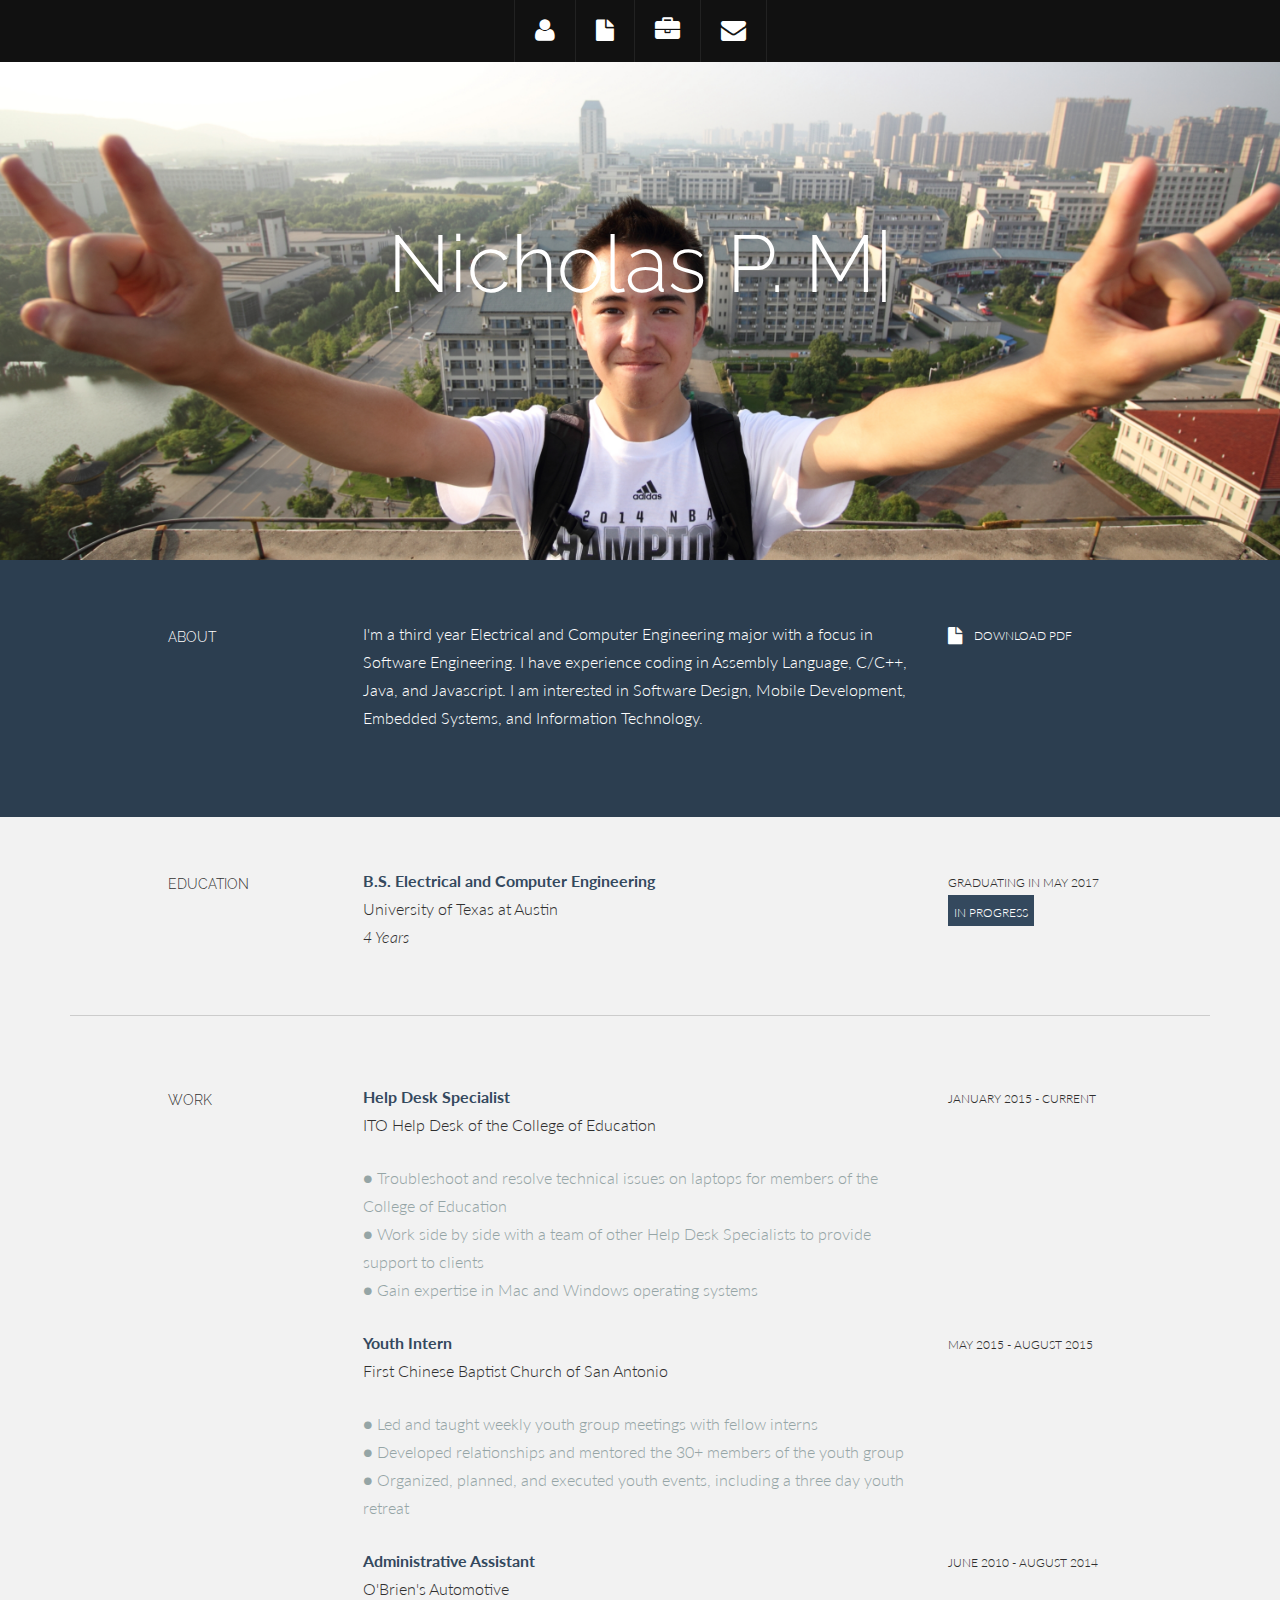
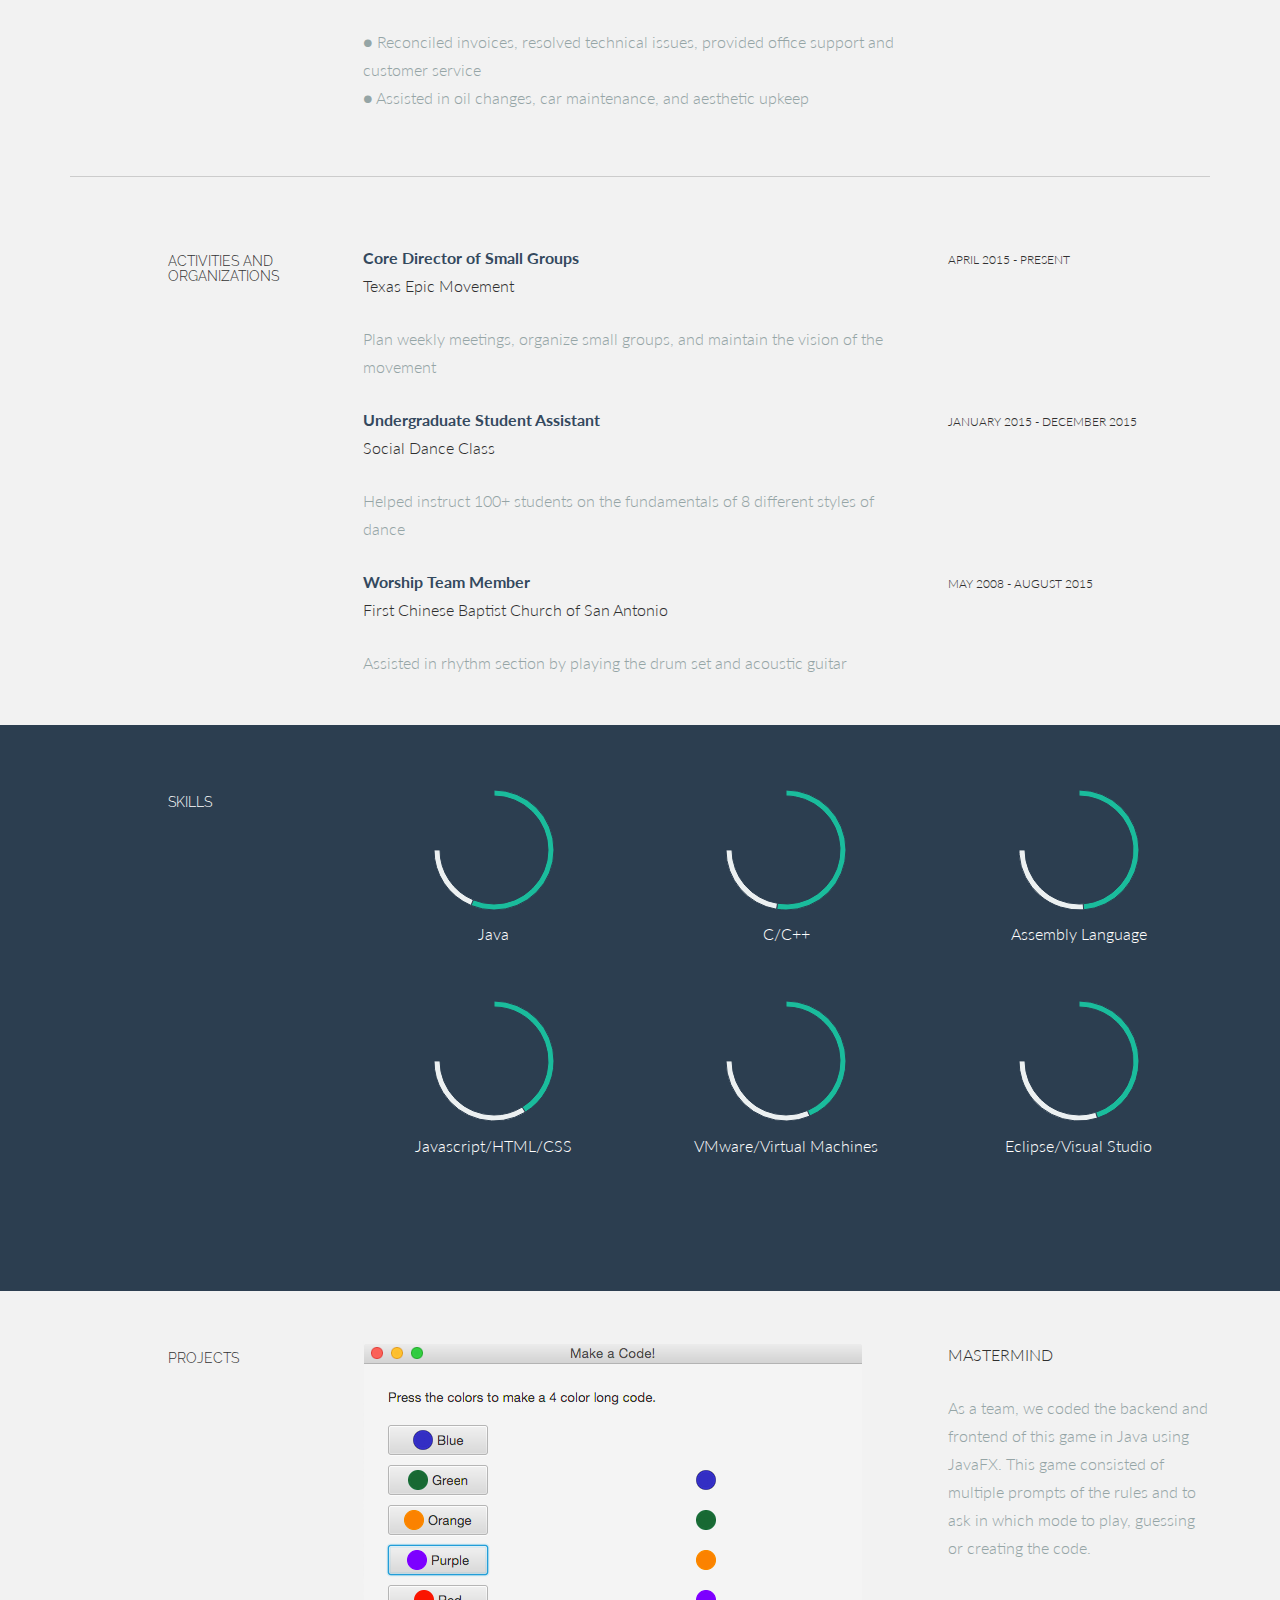
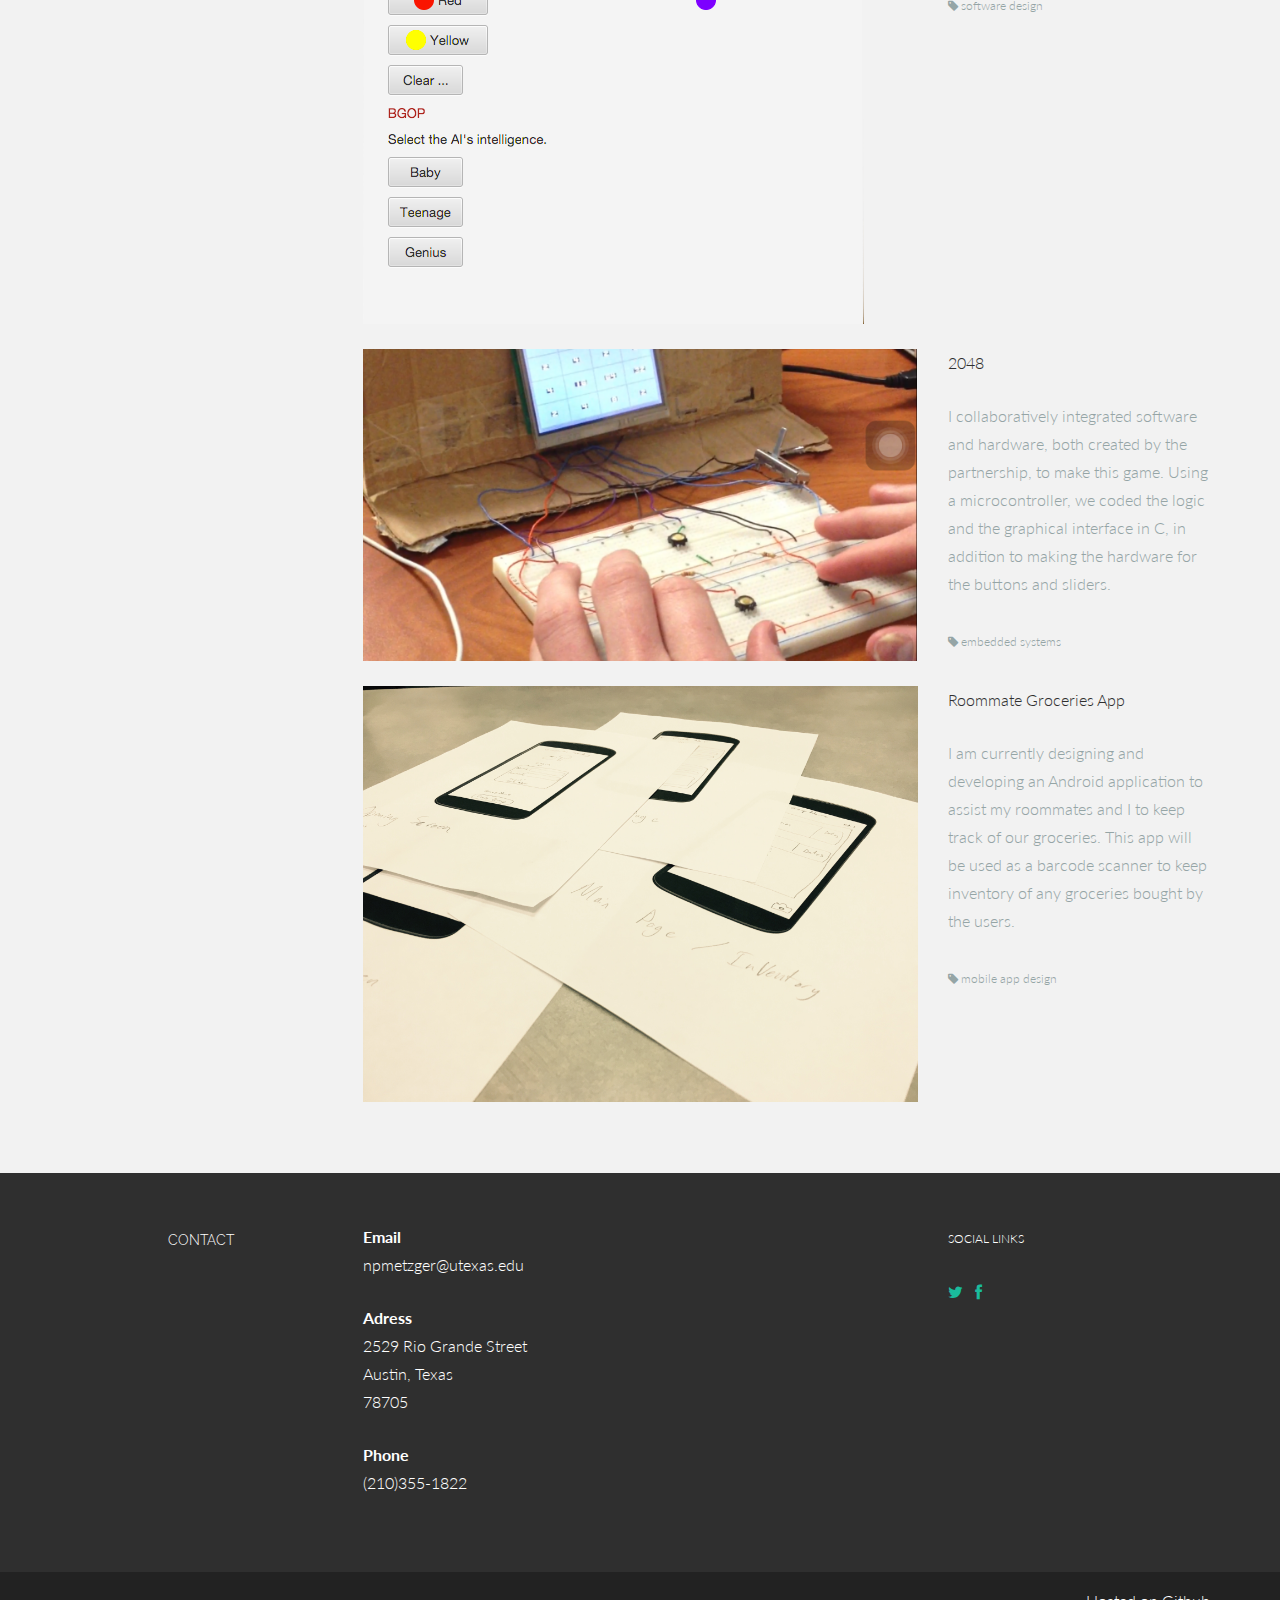
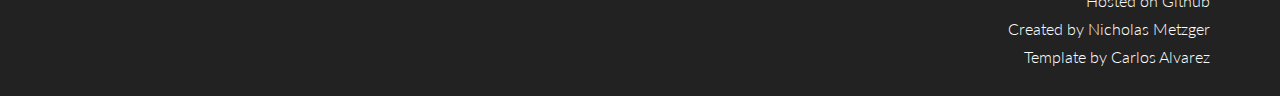
==== index.html @ e191853b "no cursor" ====
<!DOCTYPE html>
<html lang="en">
  <head>
    <meta charset="utf-8">
    <meta name="viewport" content="width=device-width, initial-scale=1.0">
    <meta name="description" content="">
    <meta name="author" content="">
    <link rel="shortcut icon" href="assets/ico/favicon.png">

    <title>Metzger Resume</title>

    <!-- Bootstrap core CSS -->
    <link href="assets/css/bootstrap.css" rel="stylesheet">

    <!-- Custom styles for this template -->
    <link href="assets/css/main.css" rel="stylesheet">
    
	<link rel="stylesheet" href="assets/css/font-awesome.min.css">
    
    <link href='http://fonts.googleapis.com/css?family=Lato:300,400,700,300italic,400italic' rel='stylesheet' type='text/css'>
    <link href='http://fonts.googleapis.com/css?family=Raleway:400,300,700' rel='stylesheet' type='text/css'>
    
    <script src="assets/js/jquery.min.js"></script>
    <script type="text/javascript" src="assets/js/smoothscroll.js"></script> 
    <script src="assets/js/Chart.js"></script>
    <script src="assets/js/typed.js"></script>
    <script>
		$(function(){
			$(".element").typed({
			strings: ["Nicholas P. Metzger"],
			typeSpeed: 30
			});
	 	});
	</script>
	<script>
		$(function(){
			$(".element1").typed({
			strings: ["Software Engineering | npmetzger@utexas.edu"],
			typeSpeed: 30
			showcursor: false
			});
	 	});
	</script>


    <!-- HTML5 shim and Respond.js IE8 support of HTML5 elements and media queries -->
    <!--[if lt IE 9]>
      <script src="assets/js/html5shiv.js"></script>
      <script src="assets/js/respond.min.js"></script>
    <![endif]-->
  </head>

  <body data-spy="scroll" data-offset="0" data-target="#nav">

	<div id="section-topbar">
		<div id="topbar-inner">
			<div class="container">
				<div class="row">
					<div class="dropdown">
						<ul id="nav" class="nav">
							<li class="menu-item"><a class="smoothScroll" href="#about" title="About"><i class="icon-user"></i></a></li>
							<li class="menu-item"><a class="smoothScroll" href="#resume" title="Resume"><i class="icon-file"></i></a></li>
							<li class="menu-item"><a class="smoothScroll" href="#work" title="Works"><i class="icon-briefcase"></i></a></li>
							<li class="menu-item"><a class="smoothScroll" href="#contact" title="Contact"><i class="icon-envelope"></i></a></li>
						</ul><!--/ uL#nav -->
					</div><!-- /.dropdown -->

					<div class="clear"></div>
				</div><!--/.row -->
			</div><!--/.container -->

			<div class="clear"></div>
		</div><!--/ #topbar-inner -->
	</div><!--/ #section-topbar -->
	
	<div id="headerwrap">
		<div class="container">
			<div class="row centered">
				<div class="col-lg-12">
					<h1><span class="element"></span></h1>
					
					<h3><span class="element1"></span></h3>
				</div><!--/.col-lg-12 -->
			</div><!--/.row -->
		</div><!--/.container -->
	</div><!--/.#headerwrap -->
	

	<section id="about" name="about"></section>
	<div id="intro">
		<div class="container">
			<div class="row">
				
				<div class="col-lg-2 col-lg-offset-1">
					<h5>ABOUT</h5>
				</div>
				<div class="col-lg-6">
					<p>I'm a third year Electrical and Computer Engineering major with a focus in Software Engineering. I have experience coding in 
					Assembly Language, C/C++, Java, and Javascript. I am interested in Software Design, Mobile Development, Embedded Systems, and 
					Information Technology.</p>
				</div>
				<div class="col-lg-3">
					<p><a href="assets/img/ResumeSpring2016.pdf"><i class="icon-file"></i></a> <sm>DOWNLOAD PDF</sm></p>
				</div>
				
			</div><!--/.row -->
		</div><!--/.container -->
	</div><!--/ #intro -->


	<section id="resume" name="resume"></section>
	<!--EDUCATION DESCRIPTION -->
	<div class="container desc">
		<div class="row">

				<div class="col-lg-2 col-lg-offset-1">
					<h5>EDUCATION</h5>
				</div>
				<div class="col-lg-6">
					<p><t>B.S. Electrical and Computer Engineering</t><br/>
						University of Texas at Austin<br/>
						<i>4 Years</i>
					</p>
				</div>
				<div class="col-lg-3">
					<p><sm>GRADUATING IN MAY 2017</sm><br/>
					<imp><sm>IN PROGRESS</sm></imp>
					</p>
				</div>
	
		</div><!--/.row -->
		<br>
		<hr>
	</div><!--/.container -->
	
	
	<!--WORK DESCRIPTION -->
	<div class="container desc">
		<div class="row">

				<div class="col-lg-2 col-lg-offset-1">
					<h5>WORK</h5>
				</div>
				<div class="col-lg-6">
					<p><t>Help Desk Specialist</t><br/>
						ITO Help Desk of the College of Education <br/>
					</p>
					<p><more>● Troubleshoot and resolve technical issues on laptops for members of the College of Education<br>
					● Work side by side with a team of other Help Desk Specialists to provide support to clients<br>
					● Gain expertise in Mac and Windows operating systems</more></p>
				</div>
				<div class="col-lg-3">
					<p><sm>JANUARY 2015 - CURRENT</sm></p>
				</div>
	
				<div class="col-lg-6 col-lg-offset-3">
					<p><t>Youth Intern</t><br/>
						First Chinese Baptist Church of San Antonio <br/>
					</p>
					<p><more>● Led and taught weekly youth group meetings with fellow interns<br>
					● Developed relationships and mentored the 30+ members of the youth group<br>
					● Organized, planned, and executed youth events, including a three­ day youth retreat</more></p>
				</div>
				<div class="col-lg-3">
					<p><sm>MAY 2015 - AUGUST 2015</sm></p>
				</div>
				<div class="col-lg-6 col-lg-offset-3">
					<p><t>Administrative Assistant</t><br/>
						O'Brien's Automotive <br/>
					</p>
					<p><more>● Reconciled invoices, resolved technical issues, provided office support and customer service<br>
					● Assisted in oil changes, car maintenance, and aesthetic upkeep</more></p>
				</div>
				<div class="col-lg-3">
					<p><sm>JUNE 2010 - AUGUST 2014</sm></p>
				</div>
		</div><!--/.row -->
		<br>
		<hr>
	</div><!--/.container -->


	<!--AWARDS DESCRIPTION -->
	<div class="container desc">
		<div class="row">
				<div class="col-lg-2 col-lg-offset-1">
					<h5>ACTIVITIES AND ORGANIZATIONS</h5>
				</div>
				<div class="col-lg-6">
					<p><t>Core Director of Small Groups</t><br/>
						Texas Epic Movement <br/>
					</p>
					<p><more>Plan weekly meetings, organize small groups, and maintain the vision of the movement</more></p>
				</div>
				<div class="col-lg-3">
					<p><sm>APRIL 2015 - PRESENT</sm></p>
				</div>
	
				<div class="col-lg-6 col-lg-offset-3">
					<p><t>Undergraduate Student Assistant</t><br/>
						Social Dance Class
					</p>
					<p><more>Helped instruct 100+ students on the fundamentals of 8 different styles of dance</more></p>
				</div>
				<div class="col-lg-3">
					<p><sm>JANUARY 2015 - DECEMBER 2015</sm></p>
				</div>
				<div class="col-lg-6 col-lg-offset-3">
					<p><t>Worship Team Member</t><br/>
						First Chinese Baptist Church of San Antonio
					</p>
					<p><more>​Assisted in rhythm section by playing the drum set and acoustic guitar</more></p>
				</div>
				<div class="col-lg-3">
					<p><sm>MAY 2008 - AUGUST 2015</sm></p>
				</div>
		
		</div><!--/.row -->
		<br>
	</div><!--/.container -->
	
	
	<!--SKILLS DESCRIPTION -->
	<div id="skillswrap">
		<div class="container">
			<div class="row">
					<div class="col-lg-2 col-lg-offset-1">
						<h5>SKILLS</h5>
					</div>
					<!--<div class="col-lg-3 centered">
					<script>
					var data = {
    					labels: ["Eating", "Drinking", "Sleeping", "Designing", "Coding", "Cycling", "Running"],
    						datasets: [
        						{
						            label: "My First dataset",
						            fillColor: "rgba(220,220,220,0.2)",
						            strokeColor: "rgba(220,220,220,1)",
						            pointColor: "rgba(220,220,220,1)",
						            pointStrokeColor: "#fff",
						            pointHighlightFill: "#fff",
						            pointHighlightStroke: "rgba(220,220,220,1)",
						            data: [65, 59, 90, 81, 56, 55, 40]
						        }
        
  							];
  							var myRadarChart = new Chart(ctx).Radar(data, options);
					}
					</script>-->
					
					<div class="col-lg-3 centered">
						<canvas id="javascript" height="130" width="130"></canvas>
						<p>Java</p>
						<br>
						<script>
							var doughnutData = [
									{
										value: 75,
										color:"#1abc9c"
									},
									{
										value : 25,
										color : "#ecf0f1"
									}
								];
								var myDoughnut = new Chart(document.getElementById("javascript").getContext("2d")).Doughnut(doughnutData);
						</script>
					</div>
					<div class="col-lg-3 centered">
						<canvas id="bootstrap" height="130" width="130"></canvas>
						<p>C/C++</p>
						<br>
						<script>
							var doughnutData = [
									{
										value: 70,
										color:"#1abc9c"
									},
									{
										value : 30,
										color : "#ecf0f1"
									}
								];
								var myDoughnut = new Chart(document.getElementById("bootstrap").getContext("2d")).Doughnut(doughnutData);
						</script>
					</div>
					<div class="col-lg-3 centered">
						<canvas id="wordpress" height="130" width="130"></canvas>
						<p>Assembly Language</p>
						<br>
						<script>
							var doughnutData = [
									{
										value: 65,
										color:"#1abc9c"
									},
									{
										value : 35,
										color : "#ecf0f1"
									}
								];
								var myDoughnut = new Chart(document.getElementById("wordpress").getContext("2d")).Doughnut(doughnutData);
						</script>
					</div>
					
					<div class="col-lg-3 col-lg-offset-3 centered">
						<canvas id="html" height="130" width="130"></canvas>
						<p>Javascript/HTML/CSS</p>
						<br>
						<script>
							var doughnutData = [
									{
										value: 55,
										color:"#1abc9c"
									},
									{
										value : 45,
										color : "#ecf0f1"
									}
								];
								var myDoughnut = new Chart(document.getElementById("html").getContext("2d")).Doughnut(doughnutData);
						</script>
					</div>
					<div class="col-lg-3 centered">
						<canvas id="photoshop" height="130" width="130"></canvas>
						<p>VMware/Virtual Machines</p>
						<br>
						<script>
							var doughnutData = [
									{
										value: 58,
										color:"#1abc9c"
									},
									{
										value : 42,
										color : "#ecf0f1"
									}
								];
								var myDoughnut = new Chart(document.getElementById("photoshop").getContext("2d")).Doughnut(doughnutData);
						</script>
					</div>
					<div class="col-lg-3 centered">
						<canvas id="illustrator" height="130" width="130"></canvas>
						<p>Eclipse/Visual Studio</p>
						<br>
						<script>
							var doughnutData = [
									{
										value: 60,
										color:"#1abc9c"
									},
									{
										value : 40,
										color : "#ecf0f1"
									}
								];
								var myDoughnut = new Chart(document.getElementById("illustrator").getContext("2d")).Doughnut(doughnutData);
						</script>
					</div>
					

			</div><!--/.row -->
			<br>
		</div><!--/.container -->
	</div><!--/ #skillswrap -->



	<section id="work" name="work"></section>
	<!--PORTFOLIO DESCRIPTION -->
	<div class="container desc">
		<div class="row">
				<div class="col-lg-2 col-lg-offset-1">
					<h5>PROJECTS</h5>
				</div>
				<div class="col-lg-6">
					<p><img class="img-responsive" src="assets/img/Mastermind.png" alt=""></p>
				</div>
				<div class="col-lg-3">
					<p>MASTERMIND</p>
				<p><more>As a team, we coded the backend and frontend of this game in Java using JavaFX. This game consisted of multiple prompts of the rules and to ask in which mode to play, guessing or creating the code.<br/><br/>
					<sm><i class="icon-tag"></i> software design</sm></more> 
				</p>
				</div>
	
				<div class="col-lg-6 col-lg-offset-3">
					<p><img class="img-responsive" src="assets/img/2048.PNG" alt=""></p>
				</div>
				<div class="col-lg-3">
						<p>2048</p>
					<p><more>I collaboratively integrated software and hardware, both created by the partnership, to make this game. Using a microcontroller, we coded the logic and the graphical interface in C, in addition to making the hardware for the buttons and sliders.<br/><br/>
						<sm><i class="icon-tag"></i> embedded systems</sm></more> 
					</p>
				</div>
				
				<div class="col-lg-6 col-lg-offset-3">
					<p><img class="img-responsive" src="assets/img/design.JPG" alt=""></p>
				</div>
				<div class="col-lg-3">
						<p>Roommate Groceries App</p>
					<p><more>I am currently designing and developing an Android application to assist my roommates and I to keep track of our groceries. This app will be used as a barcode scanner to keep inventory of any groceries bought by the users.<br/><br/>
						<sm><i class="icon-tag"></i> mobile app design</sm></more> 
					</p>
				</div>
		
		</div><!--/.row -->
		<br>
		<br>
	</div><!--/.container -->
	


	<section id="contact" name="contact"></section>
	<!--FOOTER DESCRIPTION -->
	<div id="footwrap">
		<div class="container">
			<div class="row">
			
				<div class="col-lg-2 col-lg-offset-1">
					<h5>CONTACT</h5>
				</div>
				<div class="col-lg-6">
					<p><t>Email</t><br/>
						npmetzger@utexas.edu <br/>
					</p>
					<p><t>Adress</t><br/>
						2529 Rio Grande Street <br/>
						Austin, Texas <br/>
						78705 <br/>
					</p>
					<p><t>Phone</t><br/>
						(210)355-1822 <br/>
					</p>
				</div>
				<div class="col-lg-3">
					<p><sm>SOCIAL LINKS</sm></p>
					<p>
						<a href="https://twitter.com/npmetzger"><i class="icon-twitter"></i></a>
						<a href="https://www.facebook.com/npmetzger"><i class="icon-facebook"></i></a>
						<!--<a href="#"><i class="icon-linkedin"></i></a>
						<a href="#"><i class="icon-apple"></i></a>-->

					</p>
				</div>
			</div><!--/.row -->
		</div><!--/.container -->
	</div><!--/ #footer -->
	
	<div id="c">
		<div class="container">
			<p>Hosted on Github<br>Created by Nicholas Metzger<br>Template by Carlos Alvarez</p>
		
		</div>
	</div>
	

    <!-- Bootstrap core JavaScript
    ================================================== -->
    <!-- Placed at the end of the document so the pages load faster -->
    <script src="assets/js/bootstrap.js"></script>
  </body>
</html>
---- assets/css/main.css ----
/* Author: Carlos Alvarez
 * URL: http://alvarez.is
 *
 * Project Name: Kelvin - Free Bootstrap 3 Resume Theme
 * Version: 1.0
 * URL: http://blacktie.co
 */

body {
  background-color: #f2f2f2;
    font-family: "Lato";
    font-weight: 300;
    font-size: 16px;
    color: #555;

    -webkit-font-smoothing: antialiased;
    -webkit-overflow-scrolling: touch;
}

/* Titles */
h1, h2, h3, h4, h5, h6 {
    font-family: "Raleway";
    font-weight: 300;
    color: #333;
}


/* Paragraph & Typographic */
p {
    line-height: 28px;
    margin-bottom: 25px;
}

.centered {
    text-align: center;
}

/* Links */
a {
    color: #f85c37;
    word-wrap: break-word;

    -webkit-transition: color 0.1s ease-in, background 0.1s ease-in;
    -moz-transition: color 0.1s ease-in, background 0.1s ease-in;
    -ms-transition: color 0.1s ease-in, background 0.1s ease-in;
    -o-transition: color 0.1s ease-in, background 0.1s ease-in;
    transition: color 0.1s ease-in, background 0.1s ease-in;
}

a:hover,
a:focus {
    color: #7b7b7b;
    text-decoration: none;
    outline: 0;
}

a:before,
a:after {
    -webkit-transition: color 0.1s ease-in, background 0.1s ease-in;
    -moz-transition: color 0.1s ease-in, background 0.1s ease-in;
    -ms-transition: color 0.1s ease-in, background 0.1s ease-in;
    -o-transition: color 0.1s ease-in, background 0.1s ease-in;
    transition: color 0.1s ease-in, background 0.1s ease-in;
}

 hr {
    display: block;
    height: 1px;
    border: 0;
    border-top: 1px solid #ccc;
    margin: 1em 0;
    padding: 0;
}


/*---------------------------------------------------
	3.1 Topbar
---------------------------------------------------*/

#section-topbar {
	position: fixed;
	top: 0;
	left: 0;
	right: 0;
	z-index: 10000;
	overflow: visible;
	font: normal 16px/24px  'Open Sans', "Helvetica Neue", Helvetica, Arial, sans-serif;
}

#section-topbar a {
  color: #fff;
}

#topbar-inner {
	background: #111;
	line-height: 0;
	text-align: center;
}

/*
	Top Bar

	By default, top navigation bar uses "fixed" position
*/
#section-topbar ul#nav {
	display: inline-block;
	position: relative;
	margin: 0;
	padding: 0;

	border-right: 1px solid #222;

	/* For IE, the outcast */
	zoom:1;
	*display: inline;
}

#section-topbar ul#nav > li {
	display: block;
    float: left;
    padding: 0;
}


#section-topbar ul#nav a {
  display: block;
  font: normal 11px/18px "Helvetica Neue", Helvetica, Arial, sans-serif;
  text-decoration: none;
  padding: 18px 20px 18px 20px;
  border-left: 1px solid #222;
}

	#section-topbar ul#nav a:hover {
	  background: #222;
	  text-decoration: none;
	  border-left: 1px solid #111;
	}

	#section-topbar ul#nav .active a {
		background: #44bbaa;
		border-left: 1px solid #111;
	}

		#section-topbar ul#nav .active a:hover {
			background: #44bbaa;
		}
#section-topbar i {
	font-size: 25px;
}
/*---------------------------------------------------
	SECTION WRAPS
---------------------------------------------------*/

/* Header Wrap */
#headerwrap {
	background: url(../img/nick.JPG) no-repeat center top;
	margin-top: 60px;
	padding-top:140px;
	text-align:center;
	background-attachment: relative;
	background-position: center center;
	min-height: 500px;
	width: 100%;
	
    -webkit-background-size: 100%;
    -moz-background-size: 100%;
    -o-background-size: 100%;
    background-size: 100%;

    -webkit-background-size: cover;
    -moz-background-size: cover;
    -o-background-size: cover;
    background-size: cover;
}

#headerwrap h1 {
	font-size: 80px;
	color: white;
}

#headerwrap h3 {
	font-size: 20px;
	color: white;
}

/* Intnro Wrap */

#intro {
	background: #2c3e50;
	padding-top: 60px;
	padding-bottom: 60px;
	color: white;
} 

#intro h5, p {
	color: white;
}

#intro i {
	color: white;
	font-size: 20px;
	padding-right: 8px;
	vertical-align: middle;
}


#skillswrap {
	background: #2c3e50;
	padding-top: 60px;
	padding-bottom: 60px;
	color: white;
}

#skillswrap h5, p {
	color: white;
}

#footwrap {
	background: #2f2f2f;
	padding-top: 50px;
	padding-bottom: 50px;
}

#footwrap p {
	color: white;
}

#footwrap h5 {
	color: white;
}


#footwrap t {
	font-weight: 700;
}

#footwrap i {
	padding-right: 8px;
	color: #1abc9c;
}

/* Copyright Wrap */

#c {
	background: #222222;
	padding-top: 15px;
	text-align: right;
}

#c p {
	color: white
}



/* Global Values */

.desc {
	padding-top: 50px;
}

.desc p {
	color: #2f2f2f;
}

.desc t {
	color: #34495e;
	font-weight: 700;
}

.desc imp {
	padding: 6px;
	color: white;
	background: #34495e;
}

.desc more {
	color: #95a5a6;
}


sm {
	font-size: 12px;
}
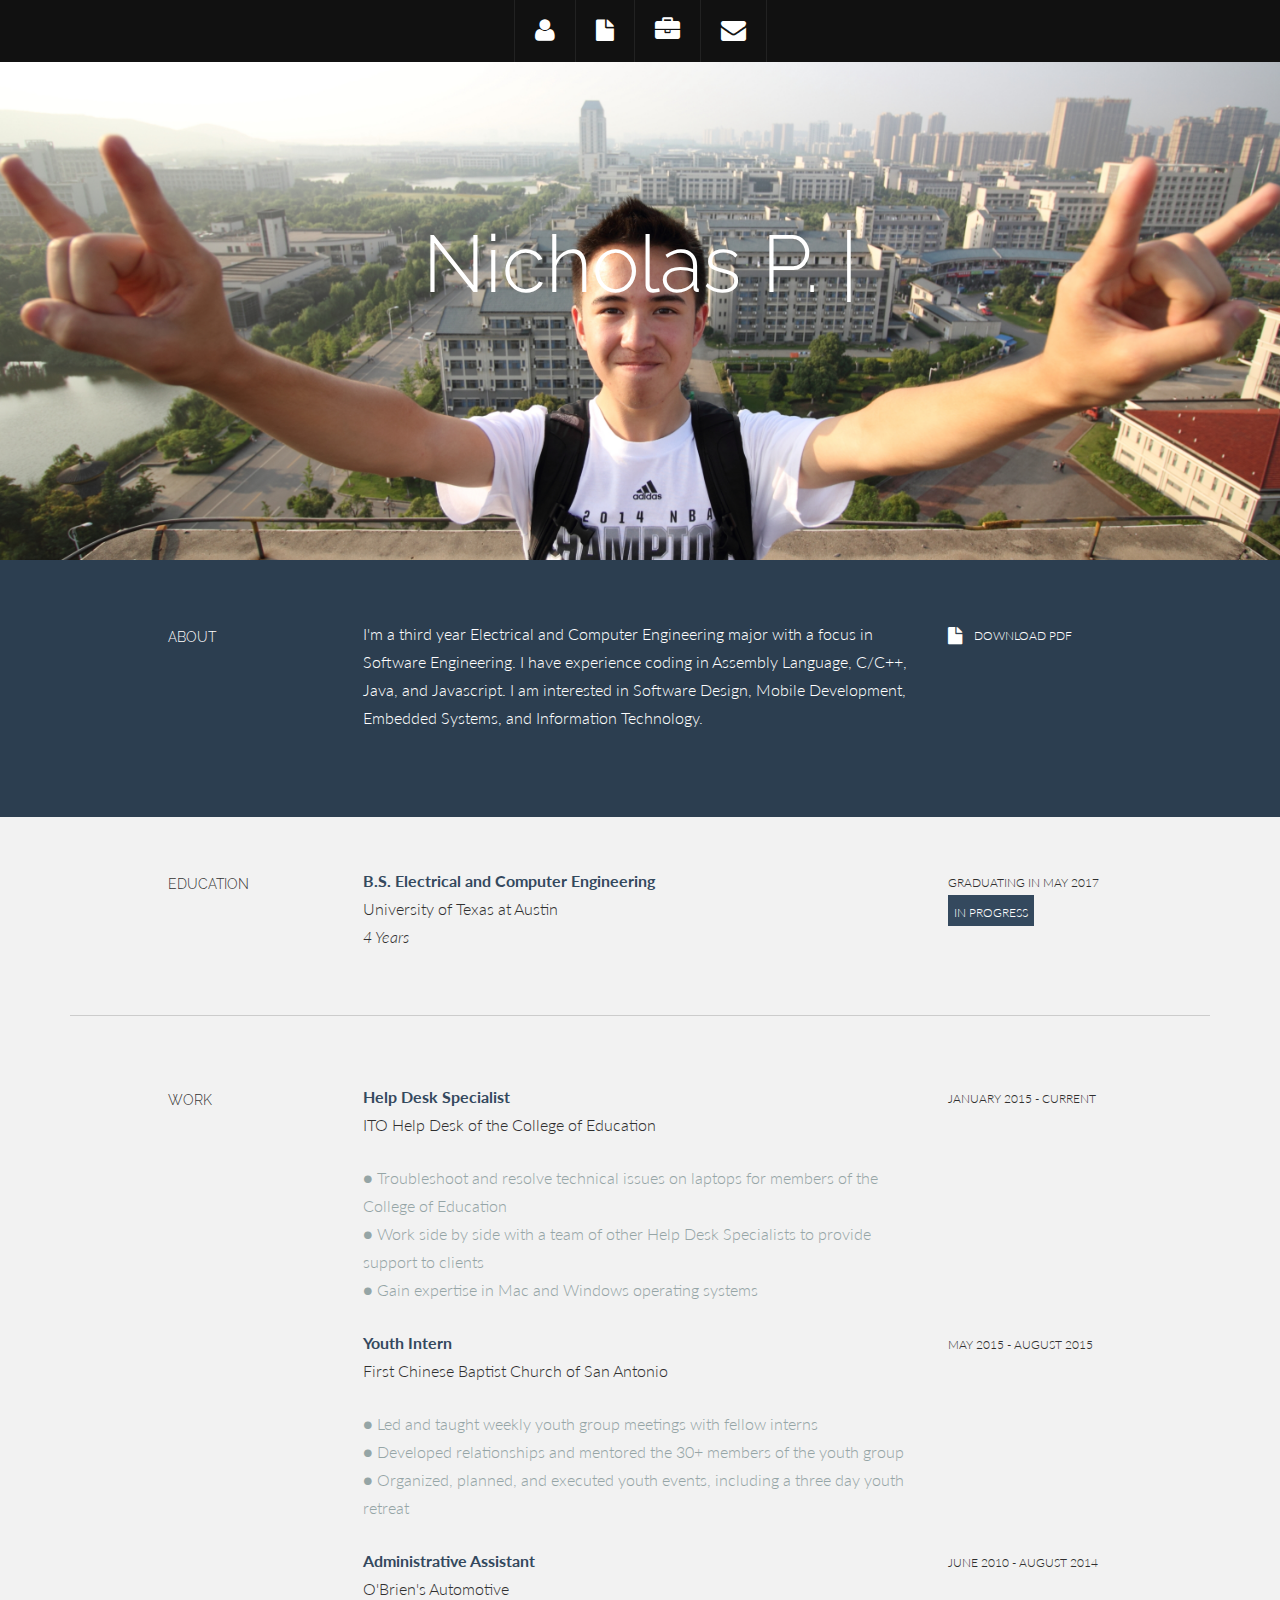
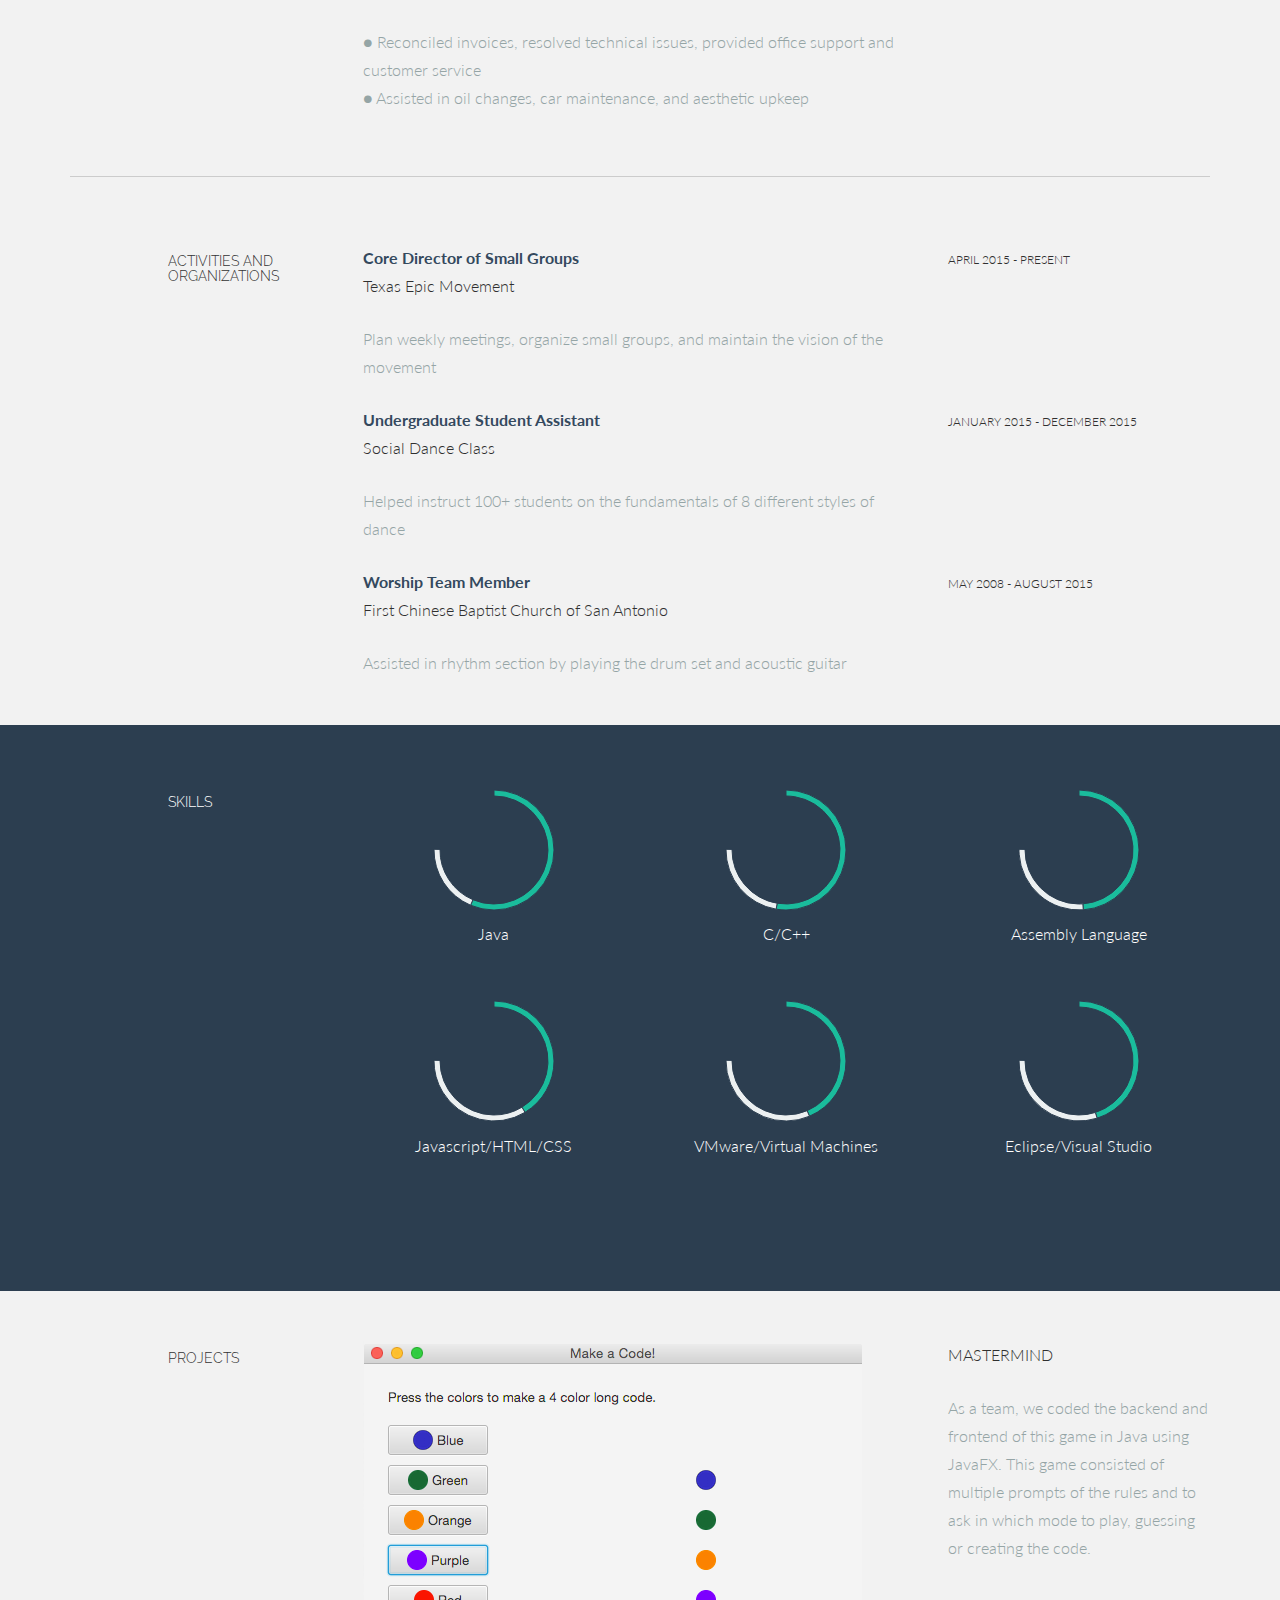
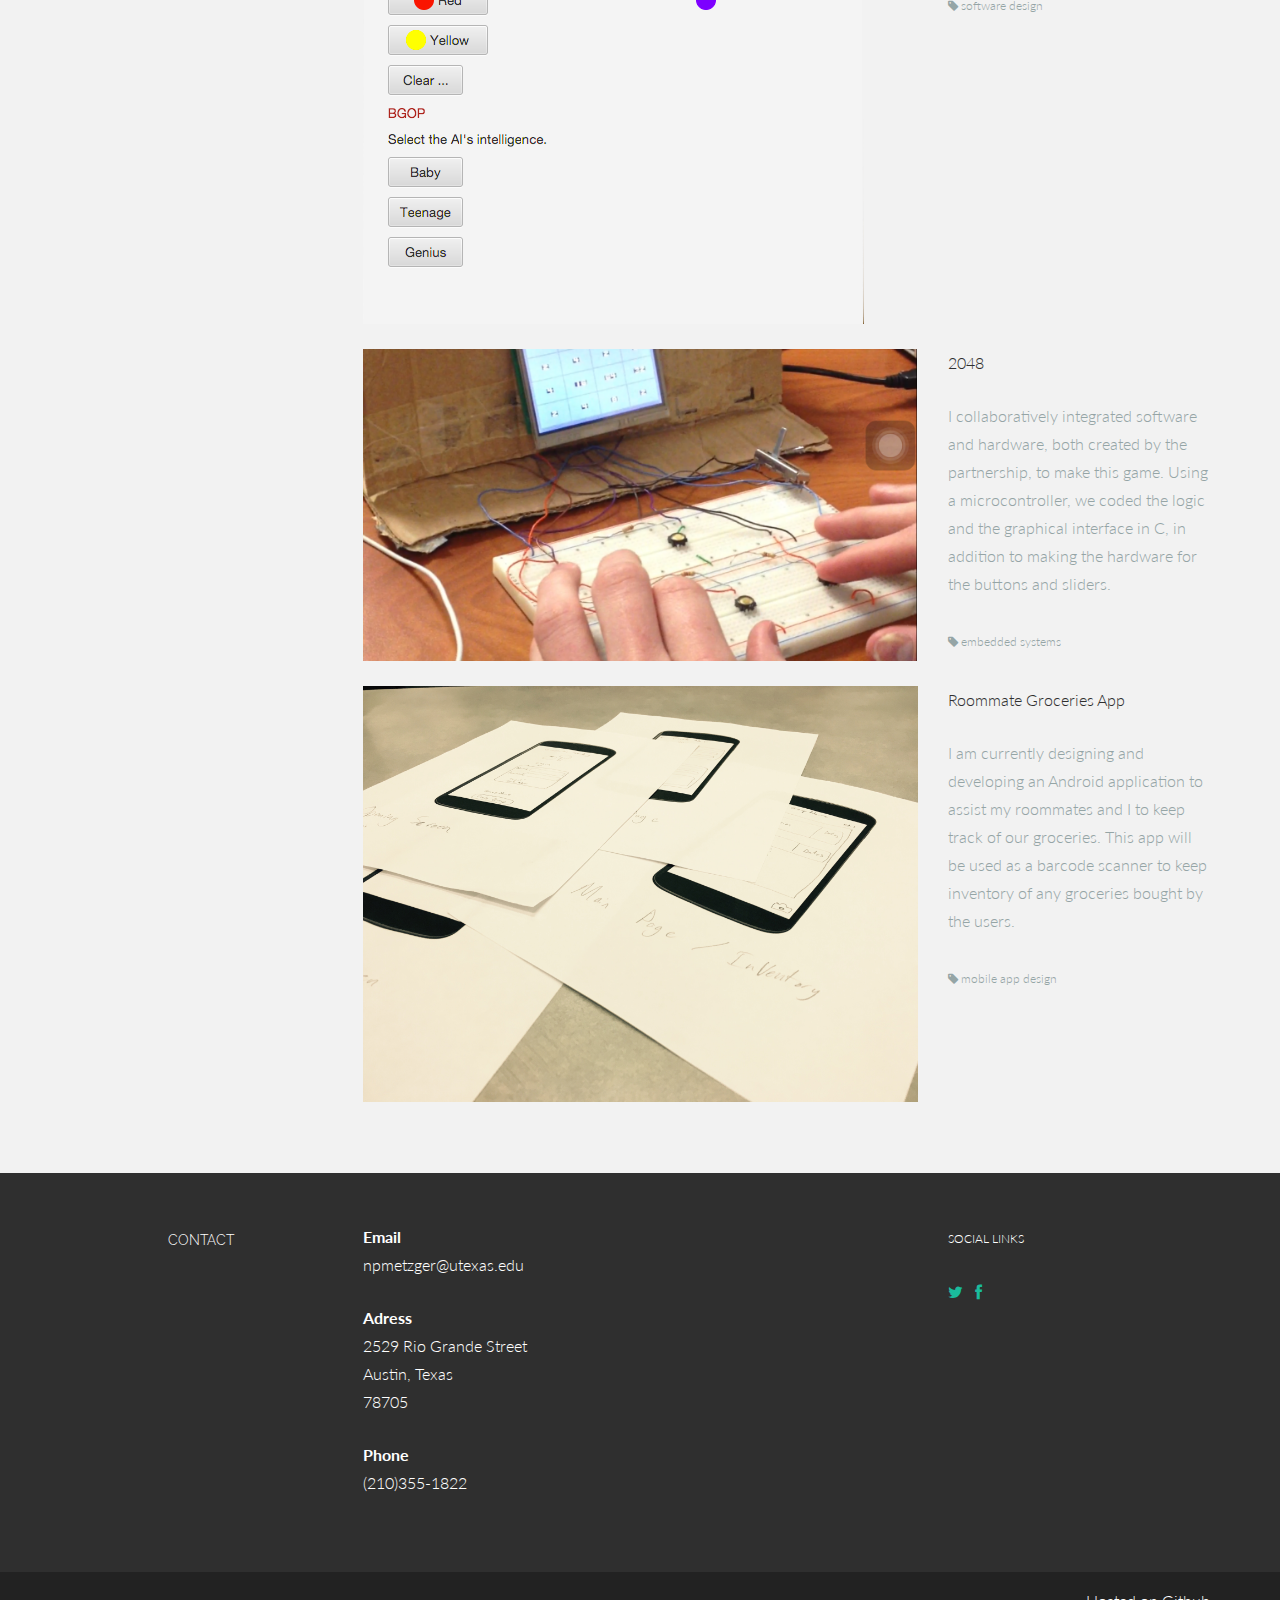
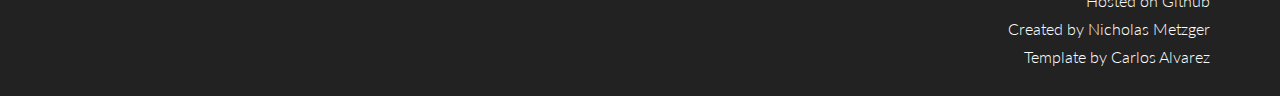
==== commit 1f375db4: "fix" ====
--- a/index.html
+++ b/index.html
@@ -37,7 +37,7 @@
 			$(".element1").typed({
 			strings: ["Software Engineering | npmetzger@utexas.edu"],
 			typeSpeed: 30
-			showcursor: false
+			showCursor: false
 			});
 	 	});
 	</script>
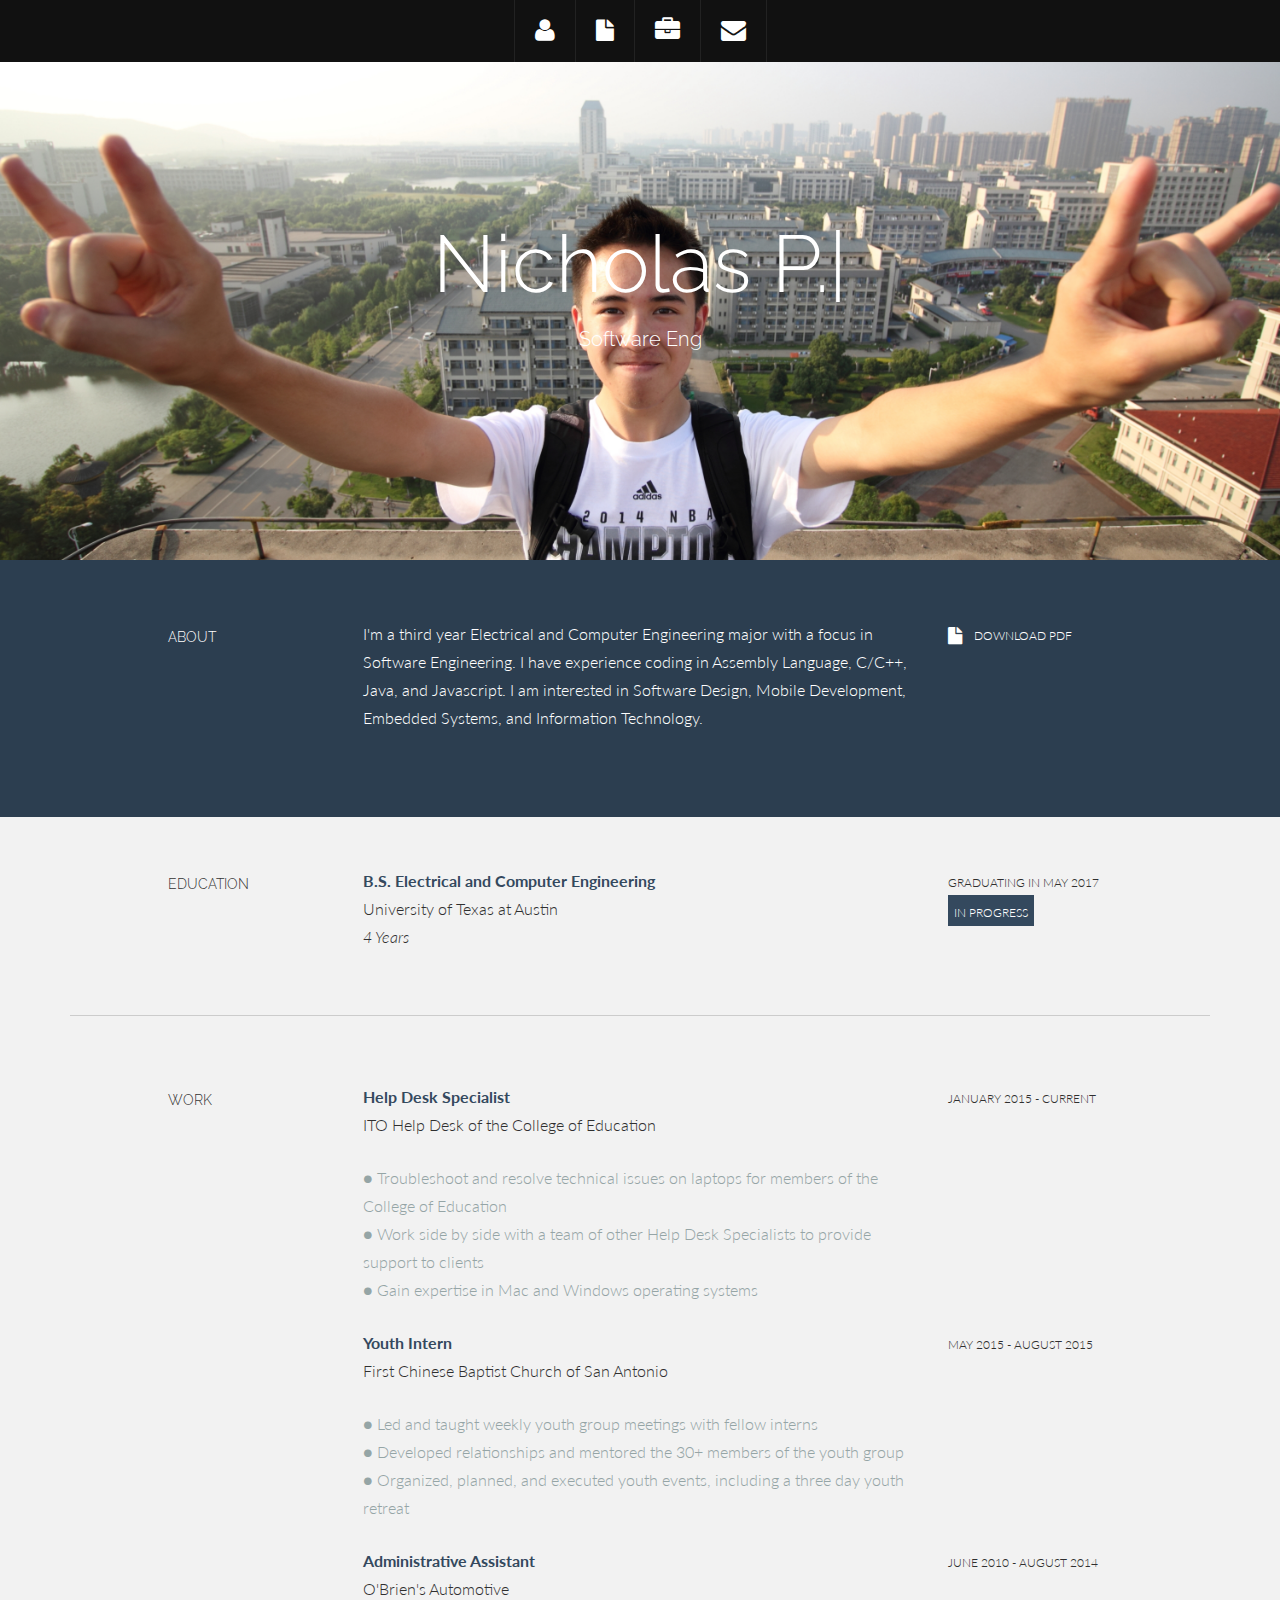
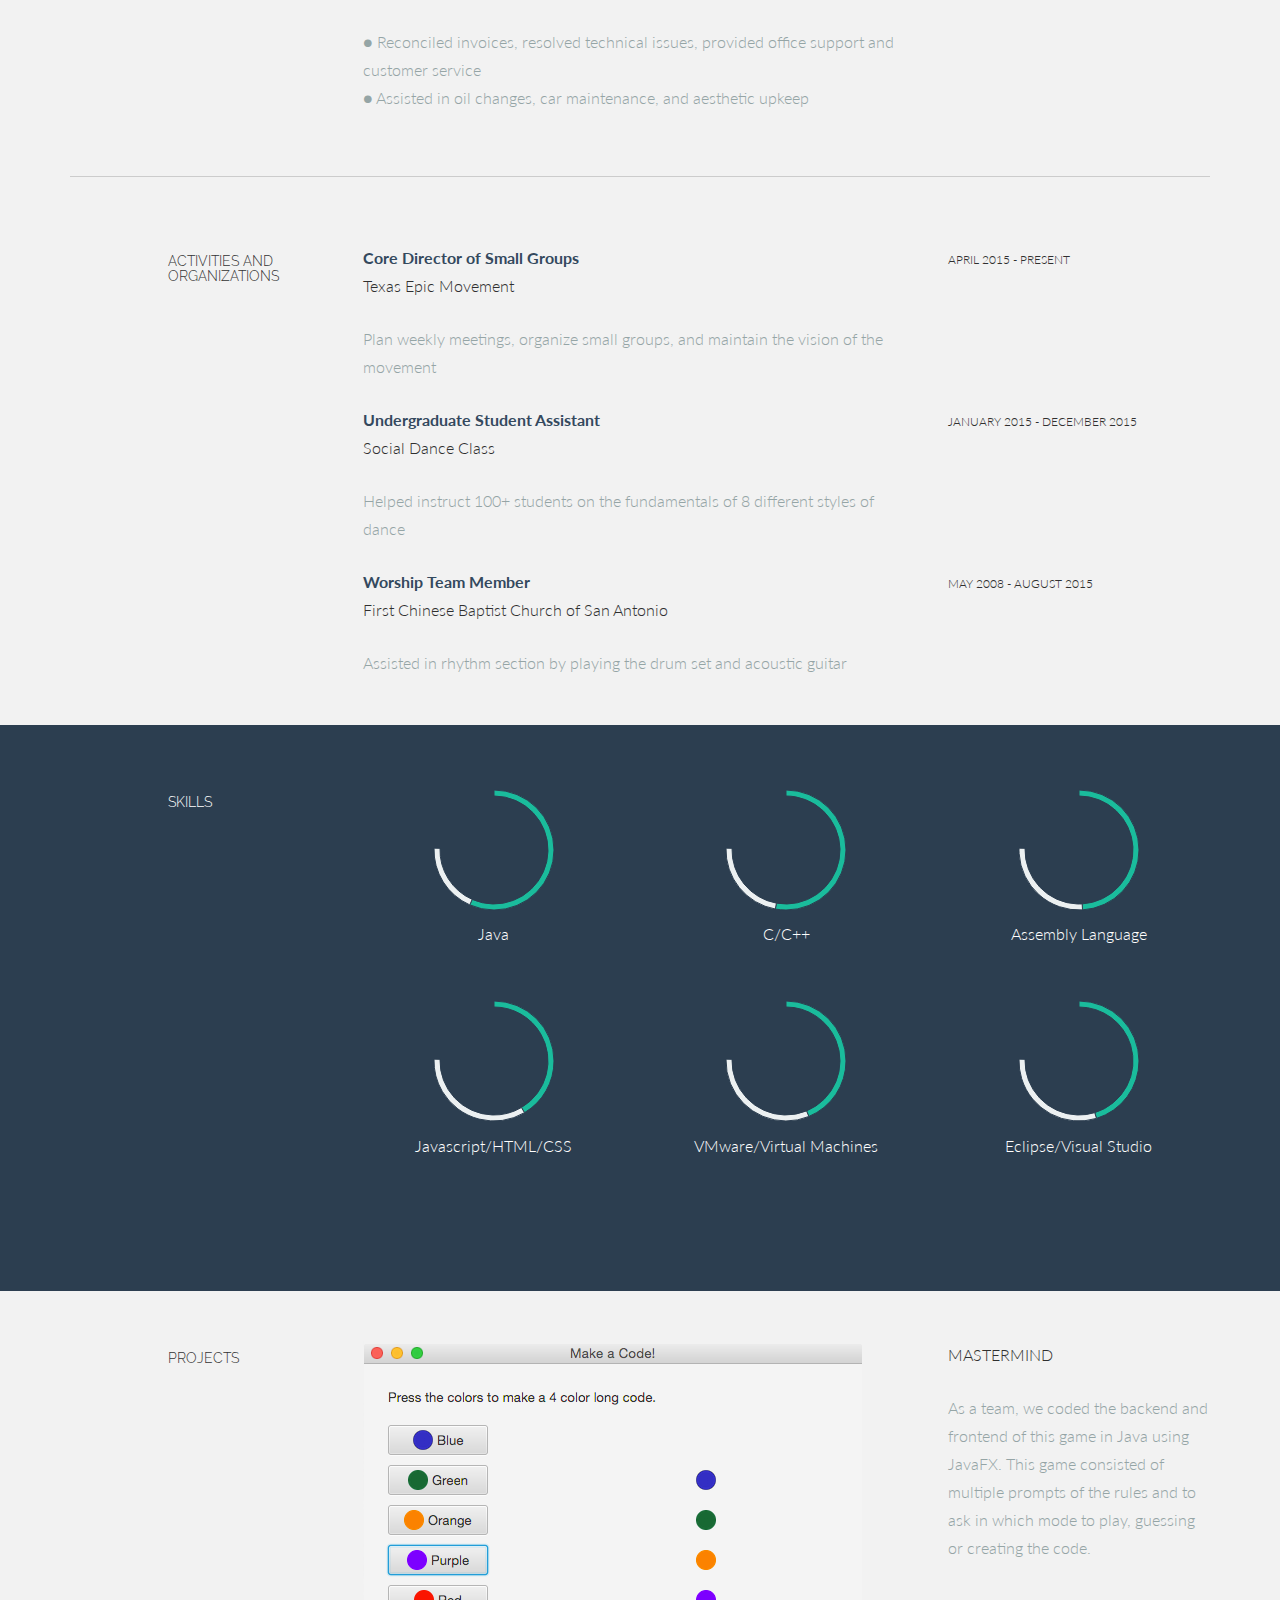
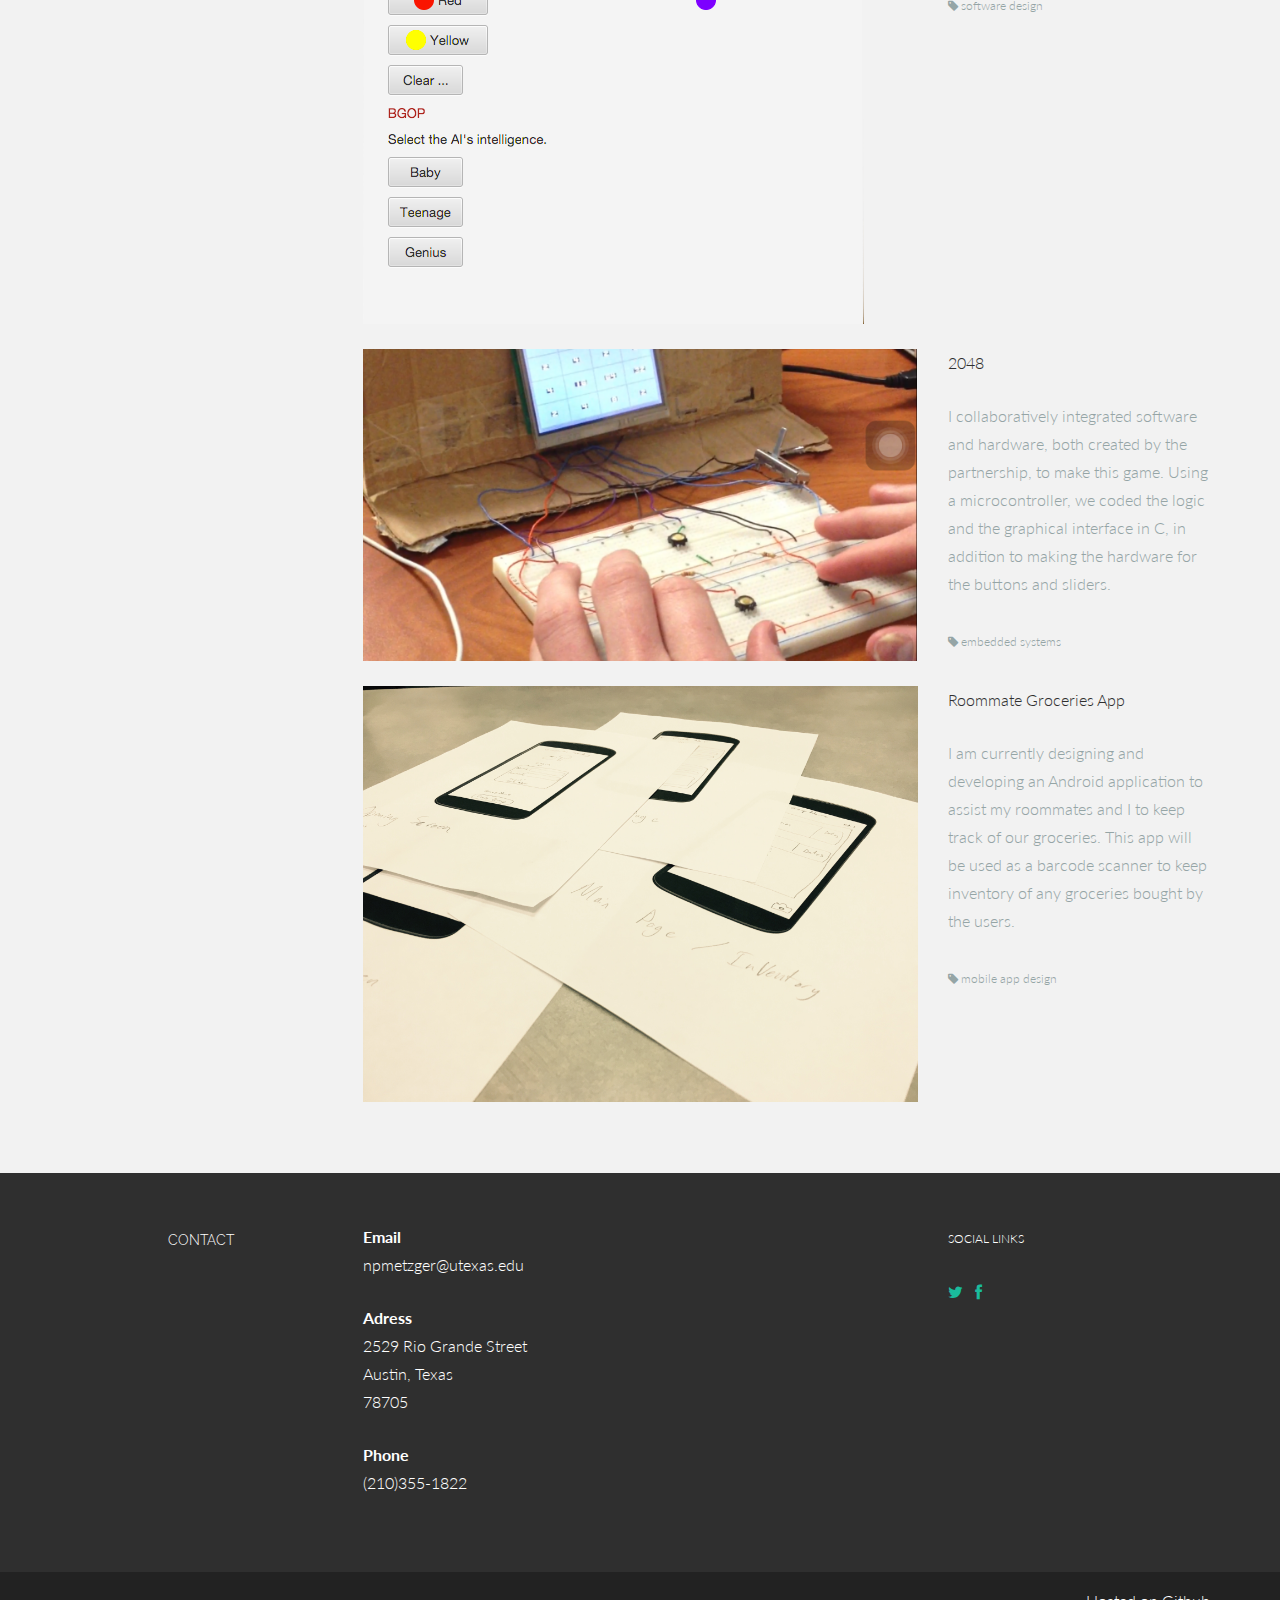
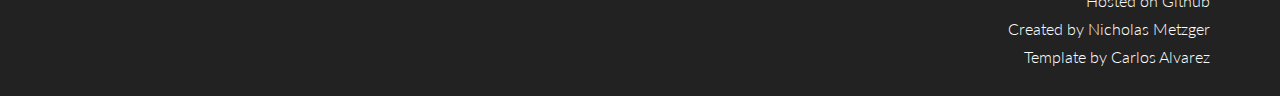
==== commit dedb9d2e: "more" ====
--- a/index.html
+++ b/index.html
@@ -36,7 +36,8 @@
 		$(function(){
 			$(".element1").typed({
 			strings: ["Software Engineering | npmetzger@utexas.edu"],
-			typeSpeed: 30
+			typeSpeed: 30,
+			startDelay: 50,
 			showCursor: false
 			});
 	 	});
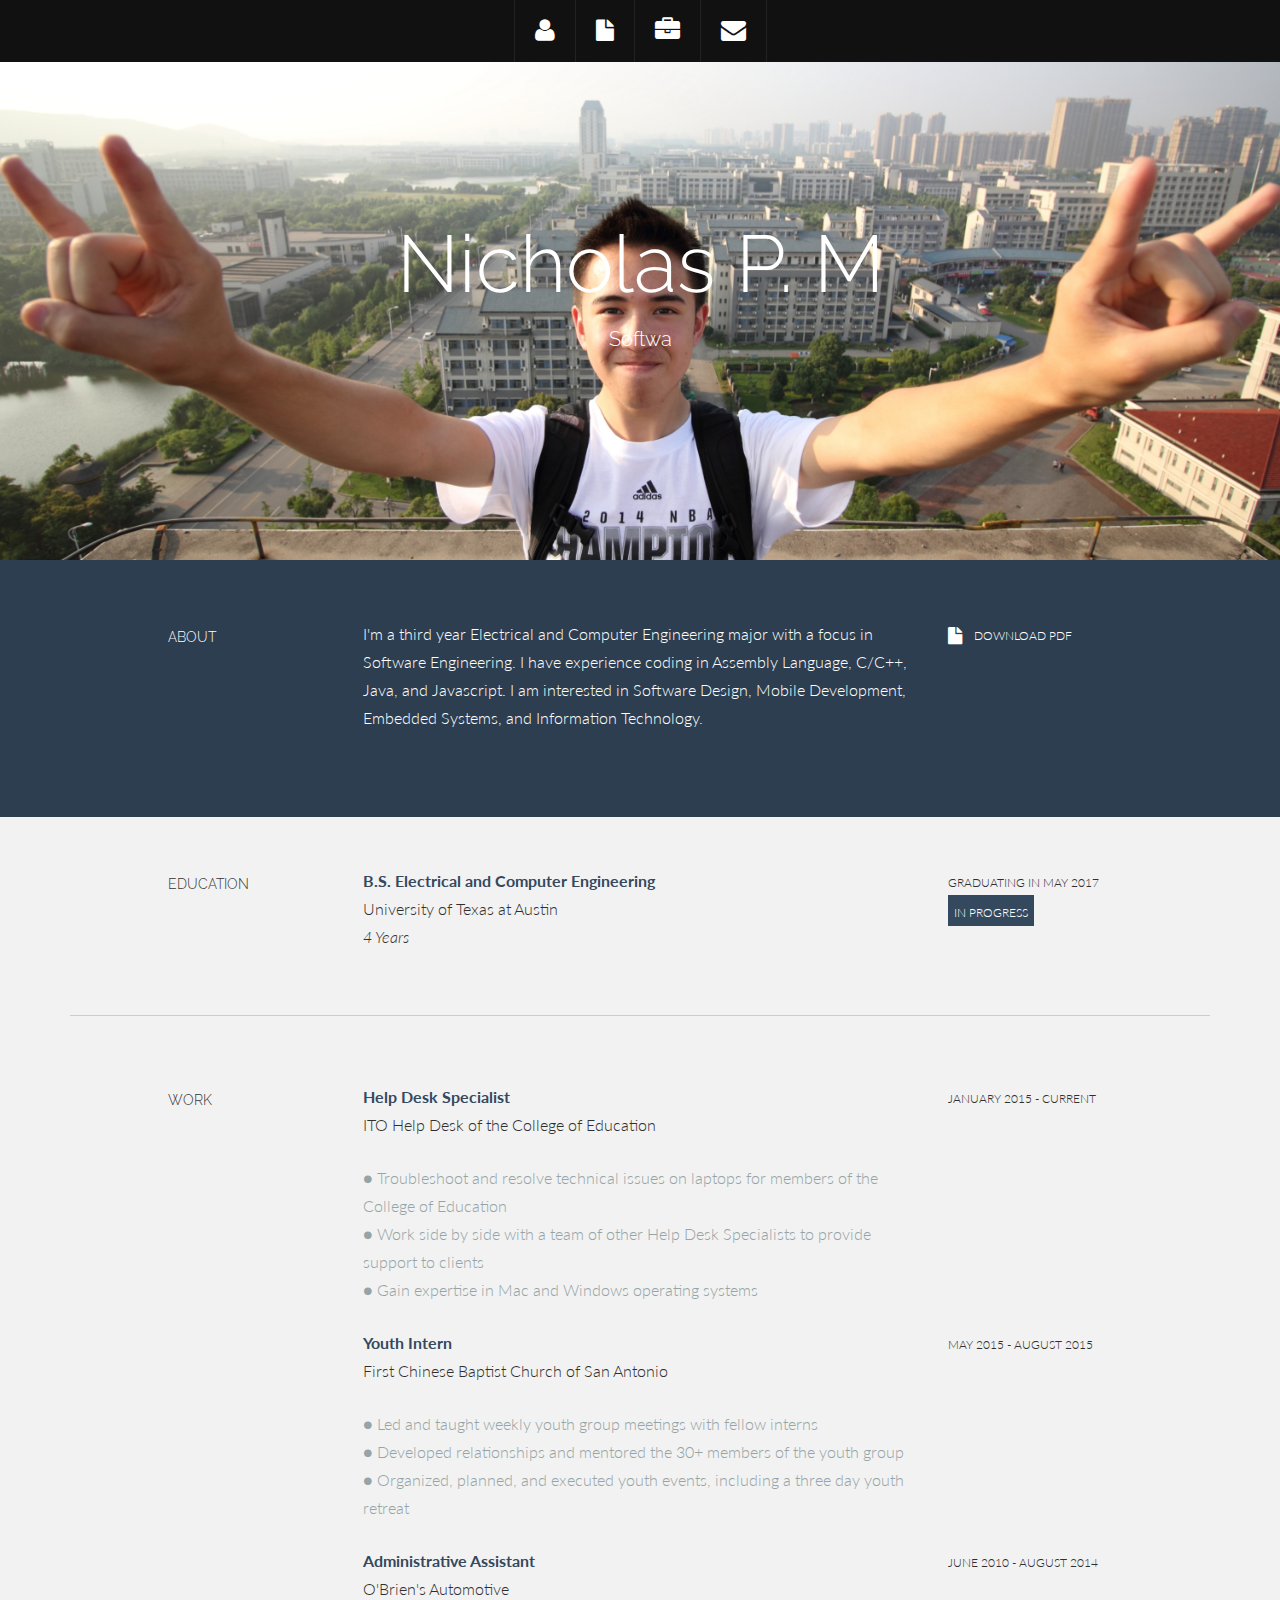
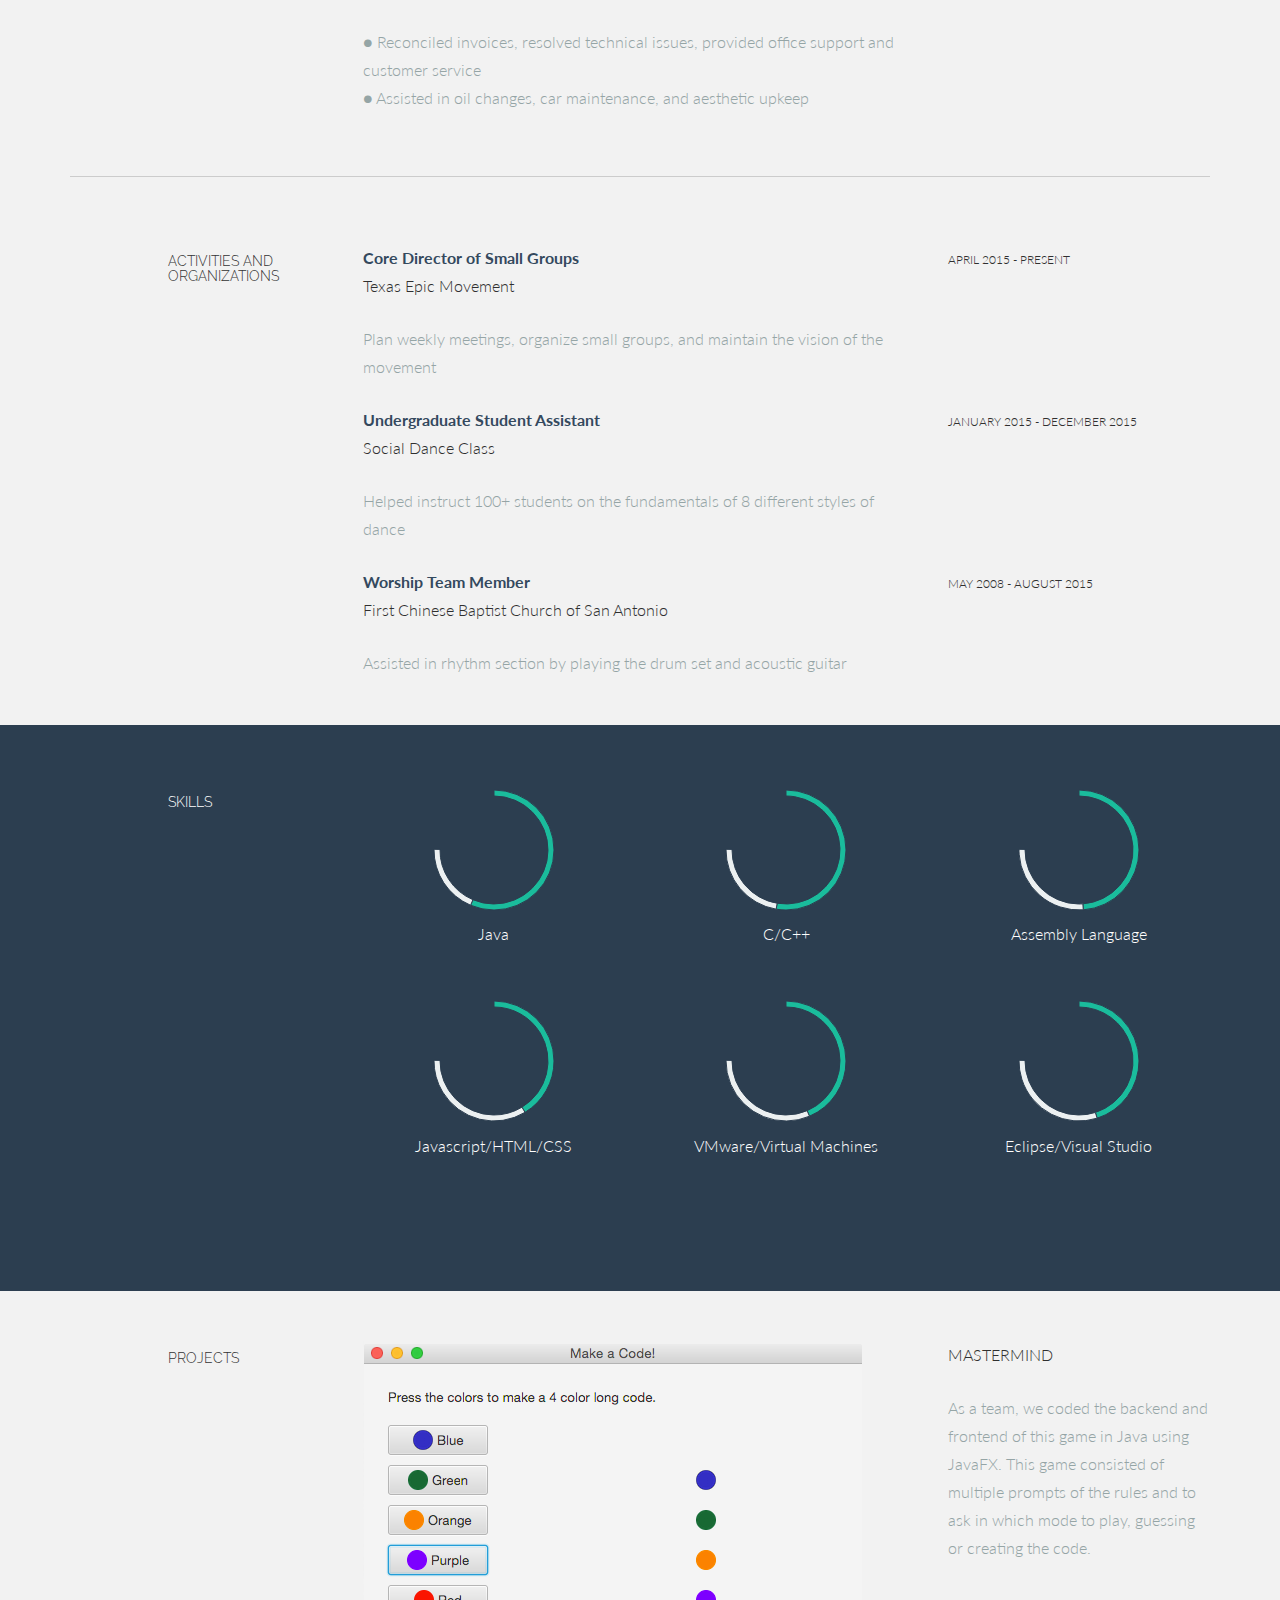
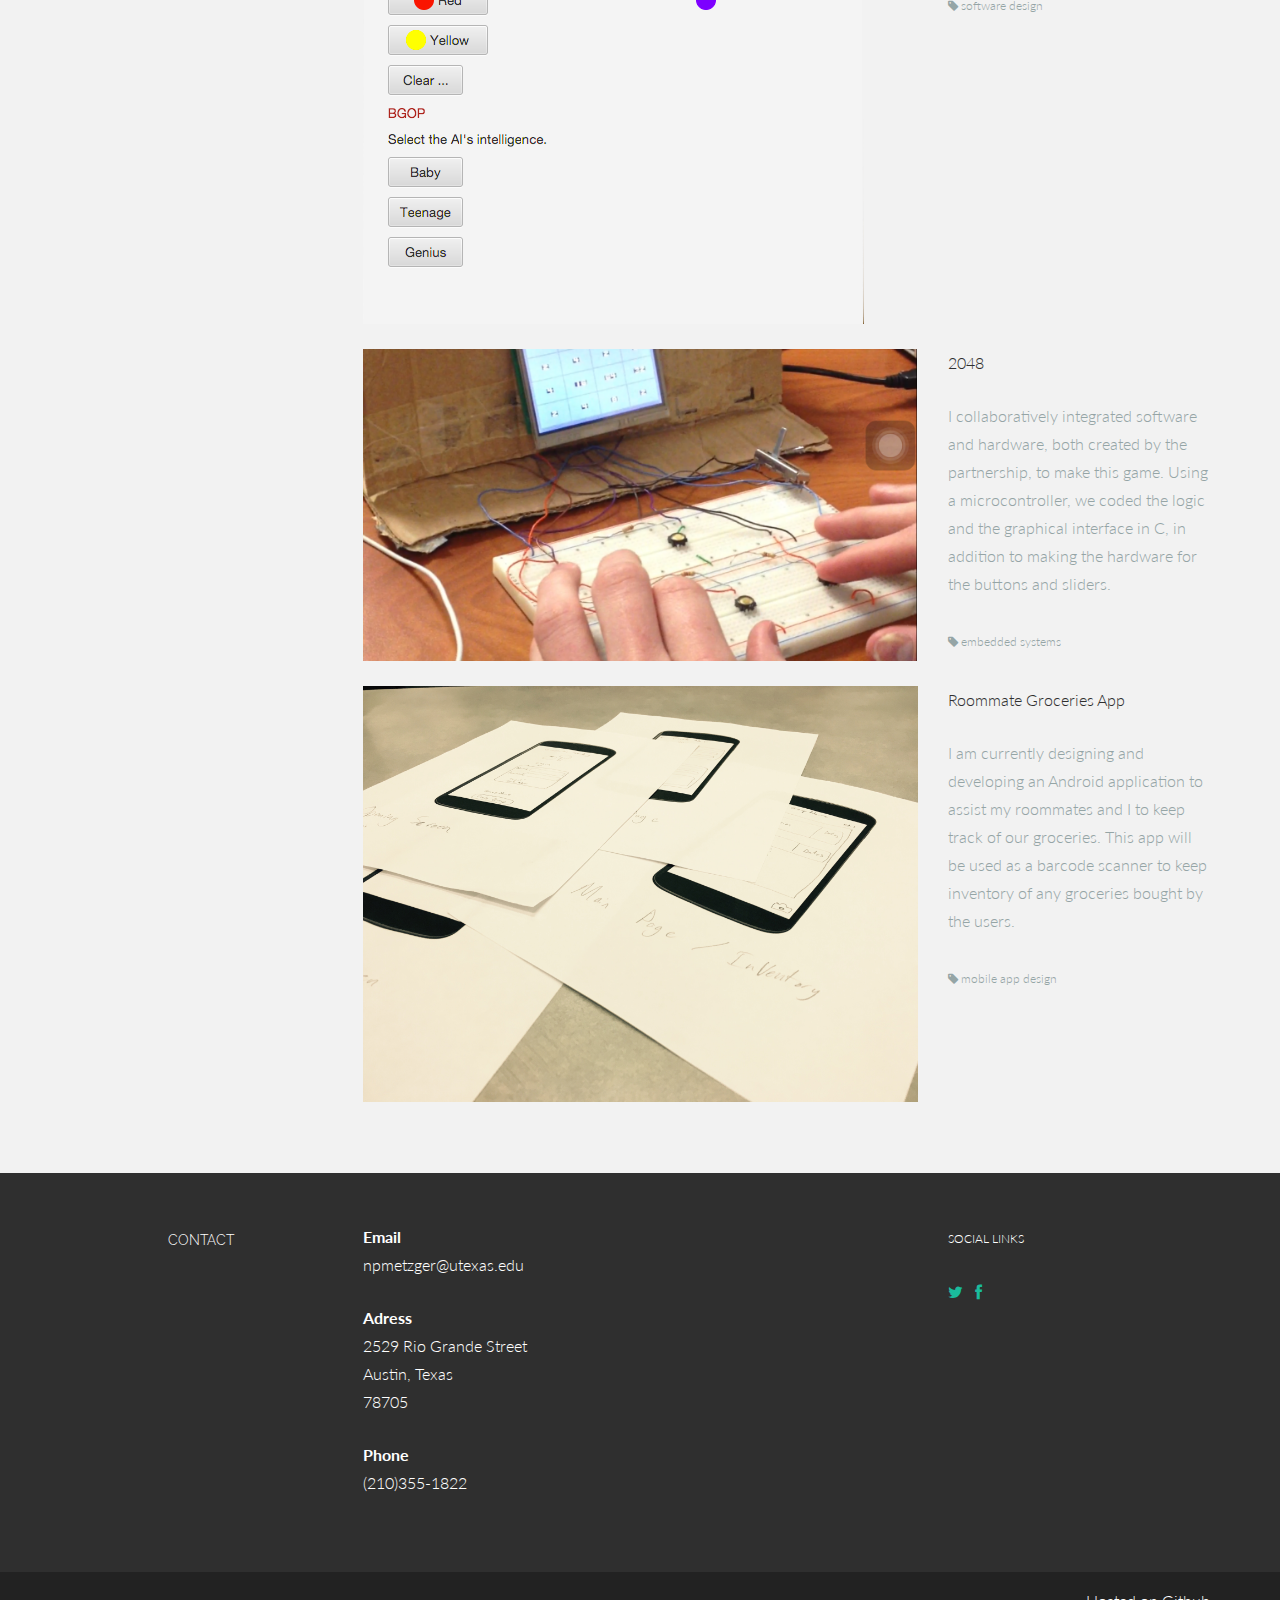
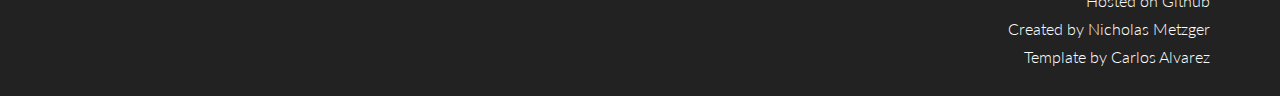
==== commit 5c3b32aa: "test delay" ====
--- a/index.html
+++ b/index.html
@@ -28,7 +28,8 @@
 		$(function(){
 			$(".element").typed({
 			strings: ["Nicholas P. Metzger"],
-			typeSpeed: 30
+			typeSpeed: 30,
+			showCursor: false
 			});
 	 	});
 	</script>
@@ -37,7 +38,7 @@
 			$(".element1").typed({
 			strings: ["Software Engineering | npmetzger@utexas.edu"],
 			typeSpeed: 30,
-			startDelay: 50,
+			startDelay: 500,
 			showCursor: false
 			});
 	 	});
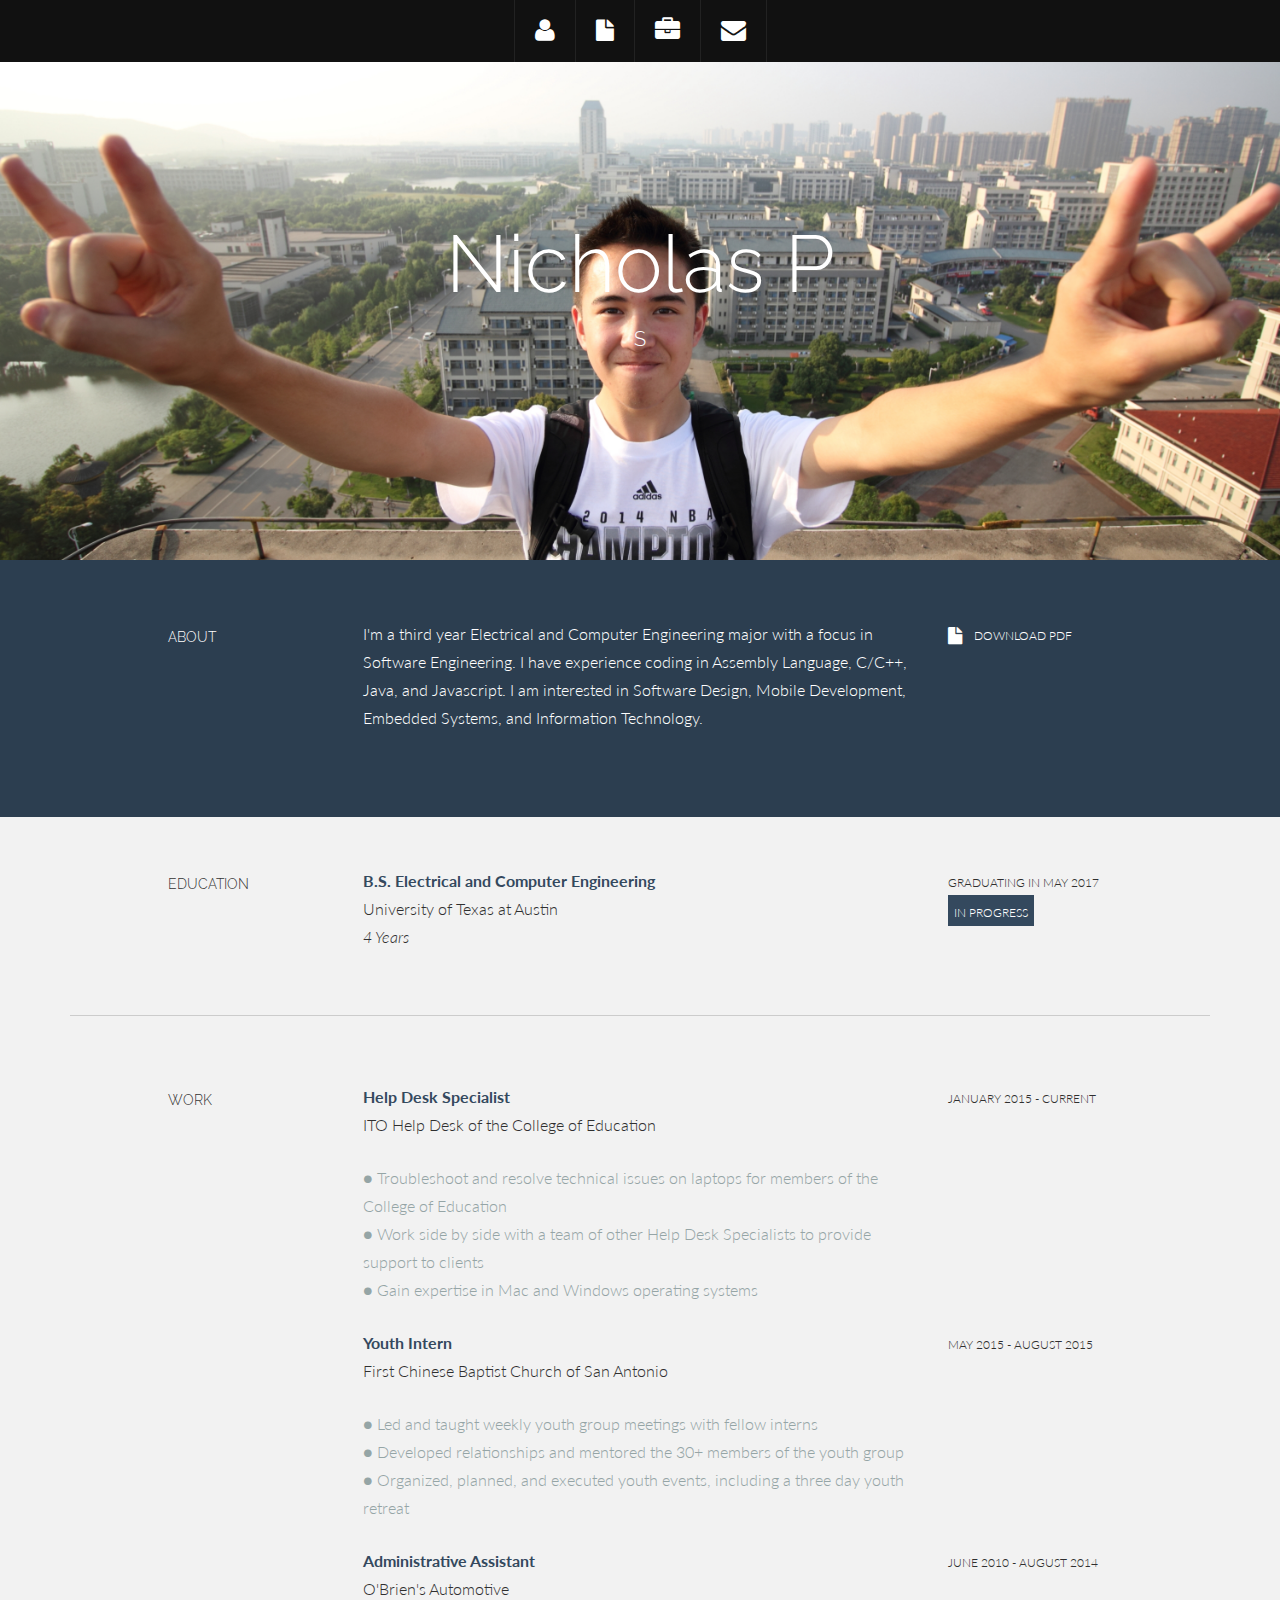
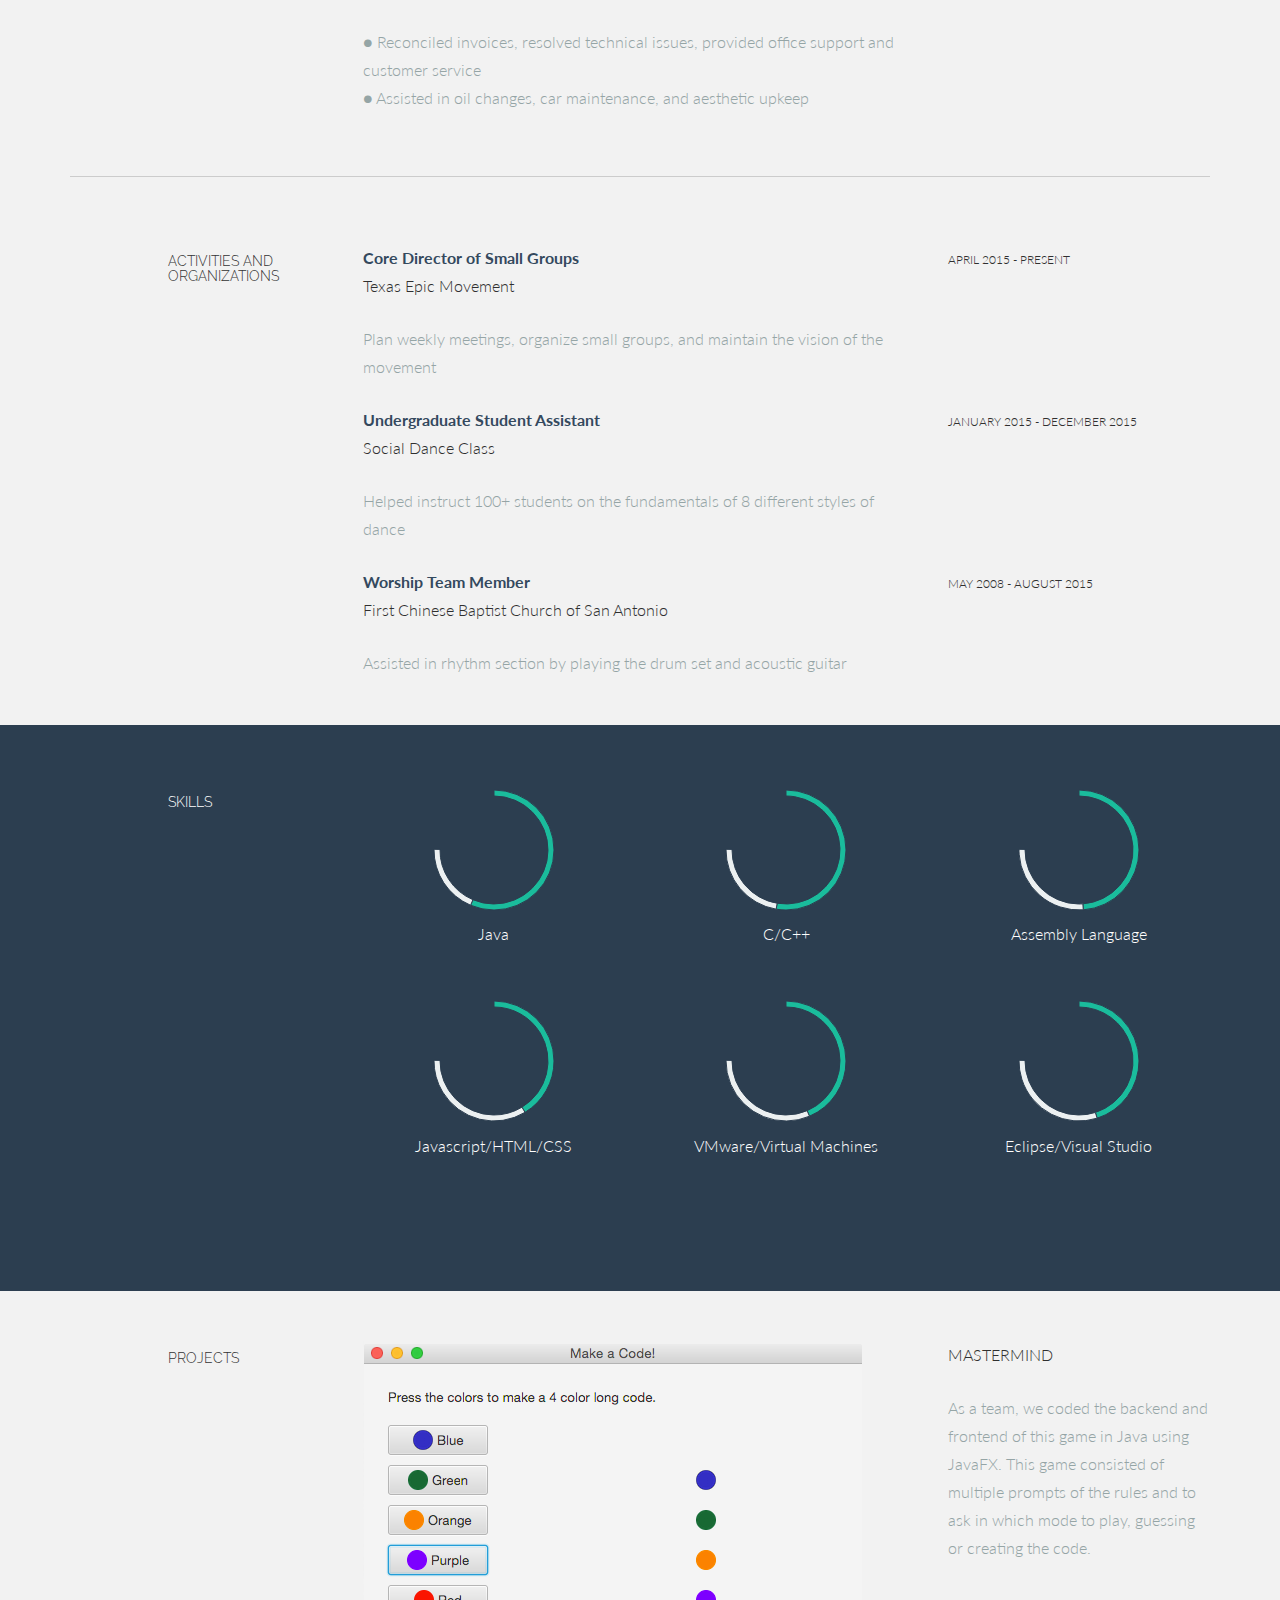
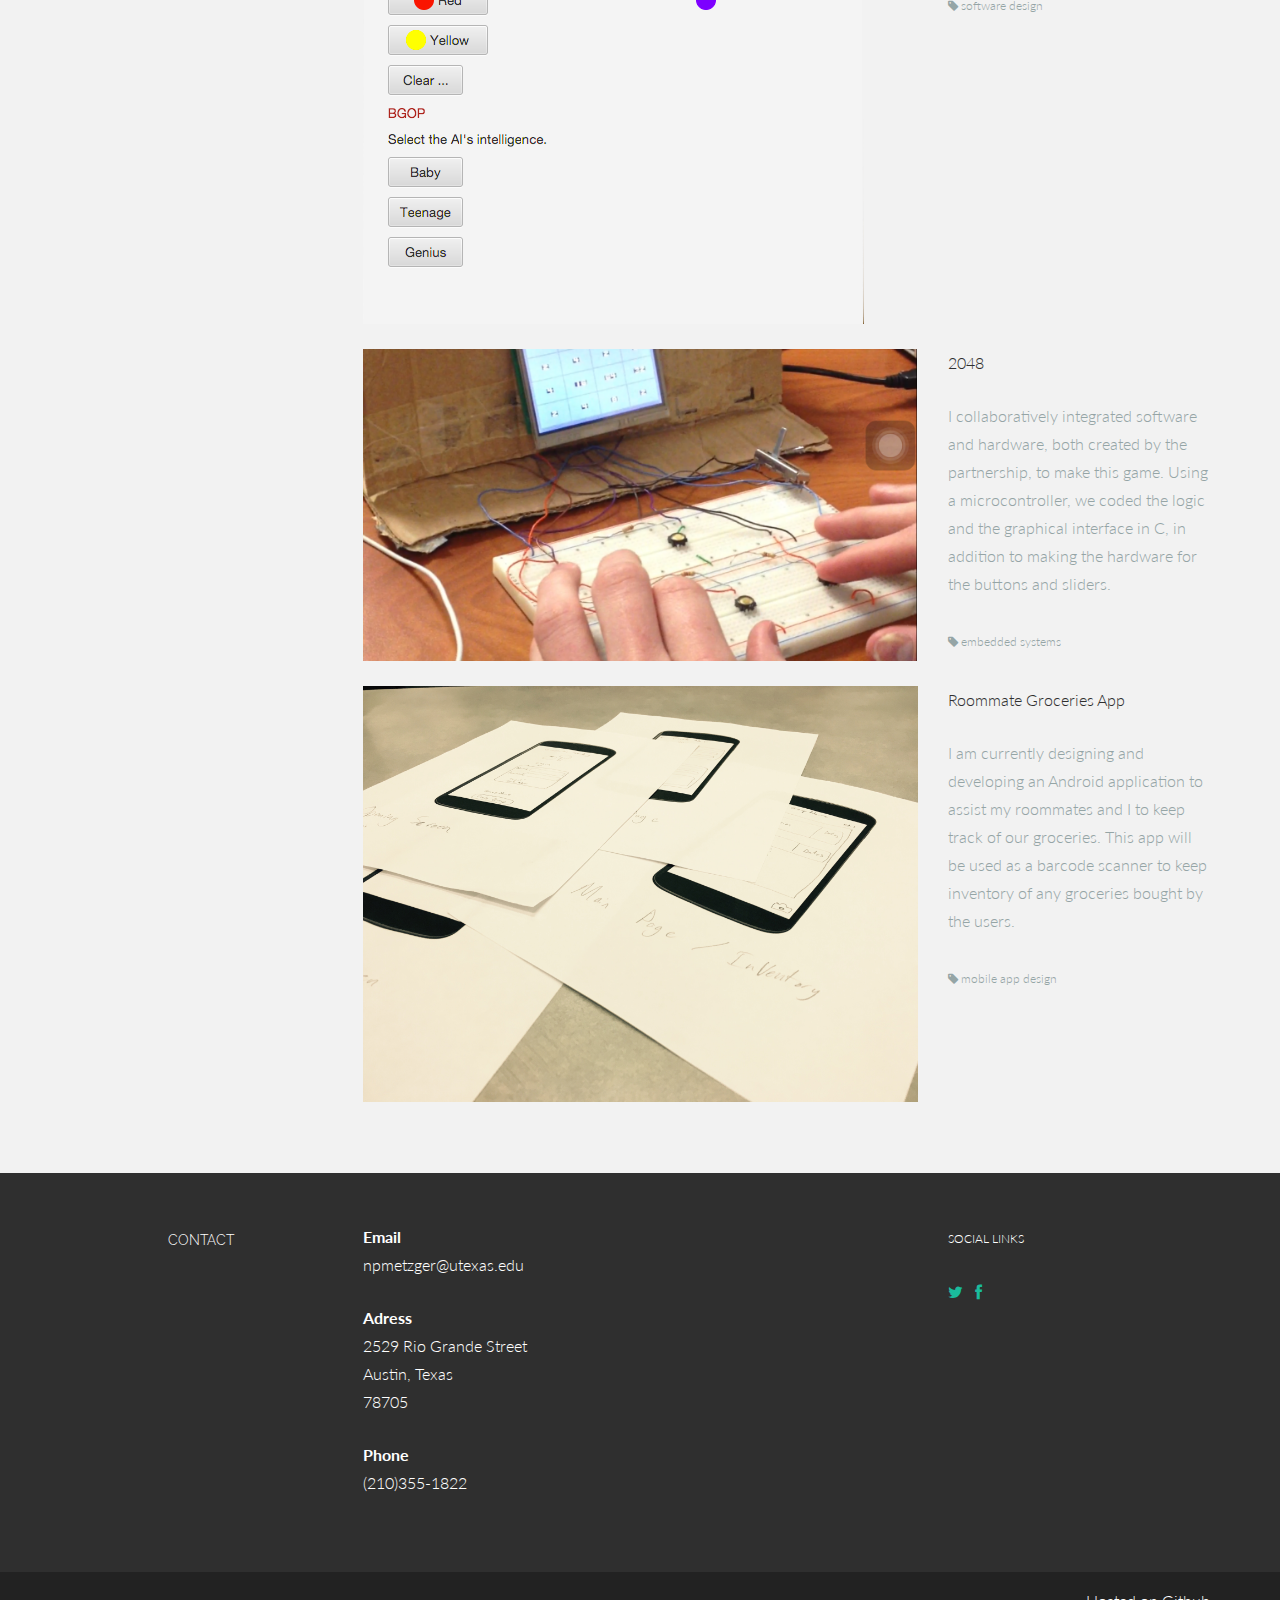
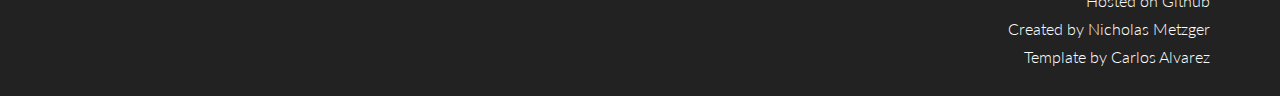
==== commit 14a03c04: "speed" ====
--- a/index.html
+++ b/index.html
@@ -37,8 +37,8 @@
 		$(function(){
 			$(".element1").typed({
 			strings: ["Software Engineering | npmetzger@utexas.edu"],
-			typeSpeed: 30,
-			startDelay: 500,
+			typeSpeed: 50,
+			startDelay: 1000,
 			showCursor: false
 			});
 	 	});
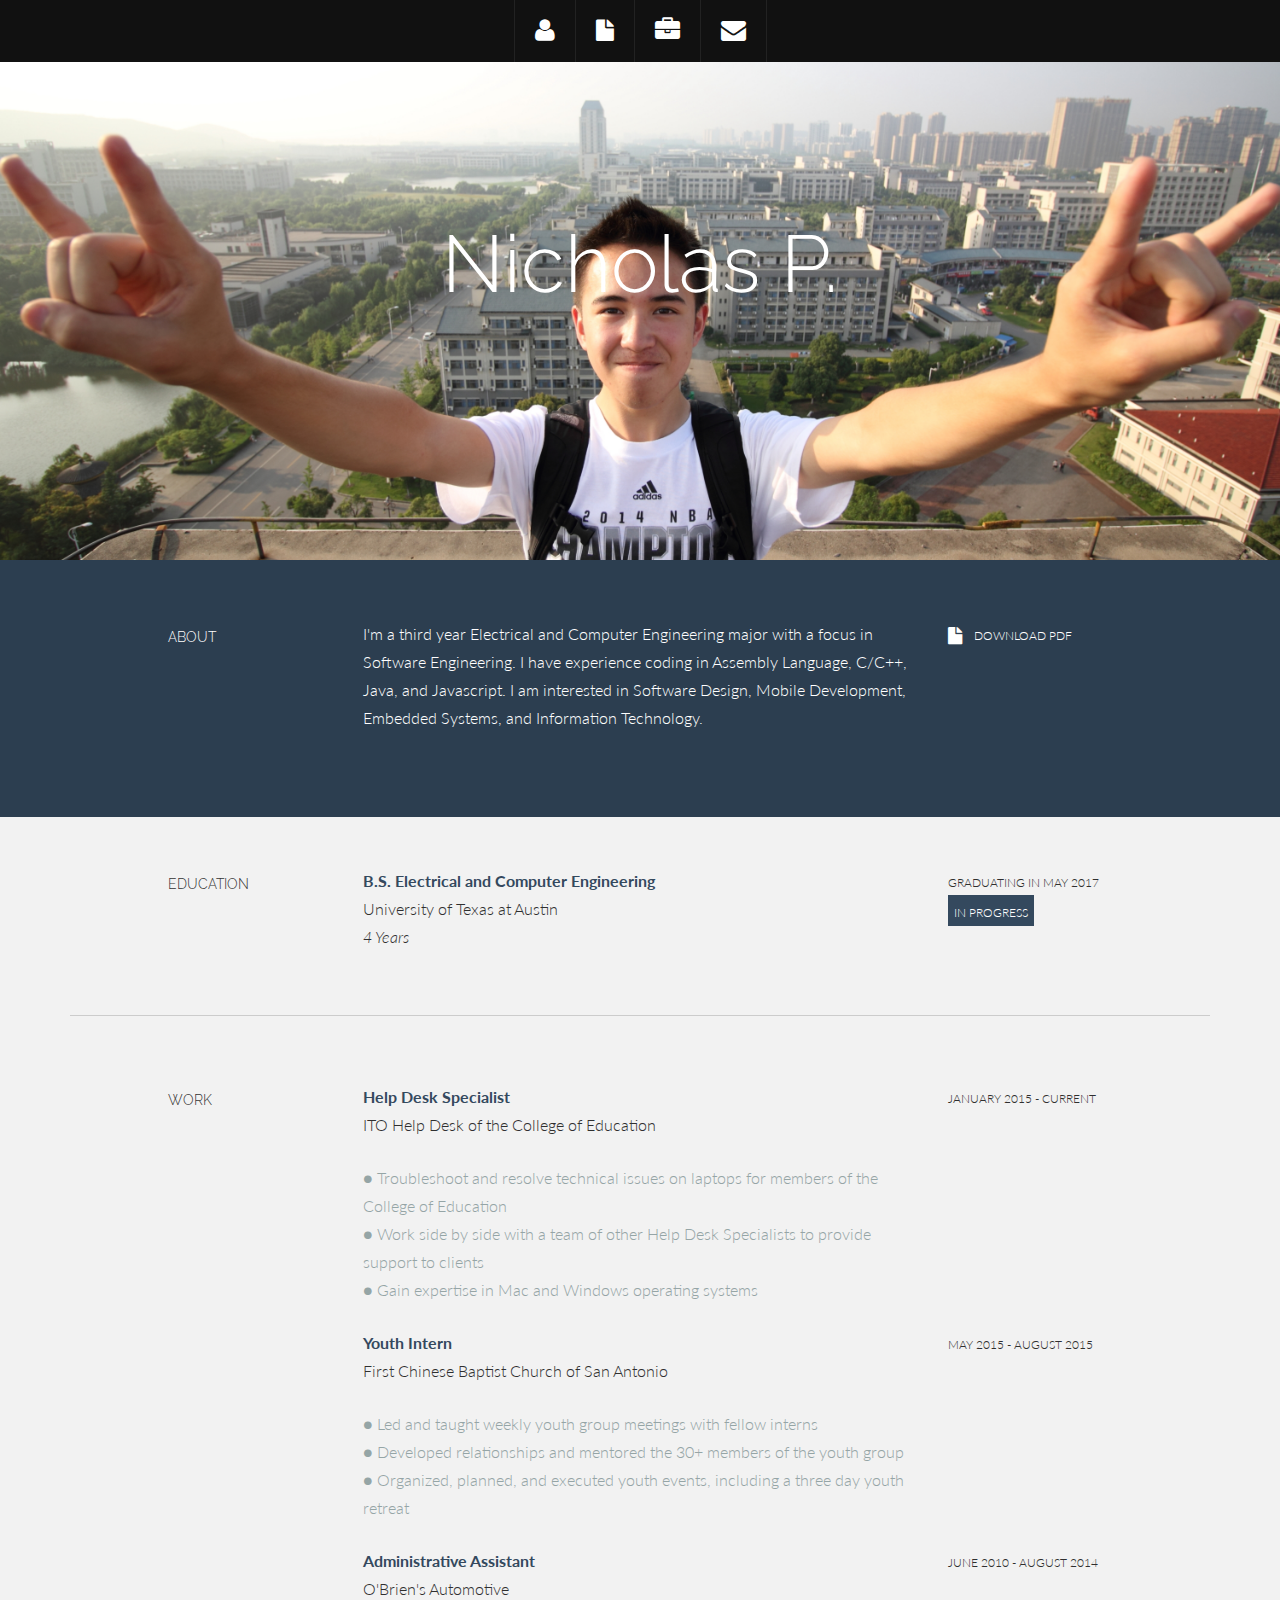
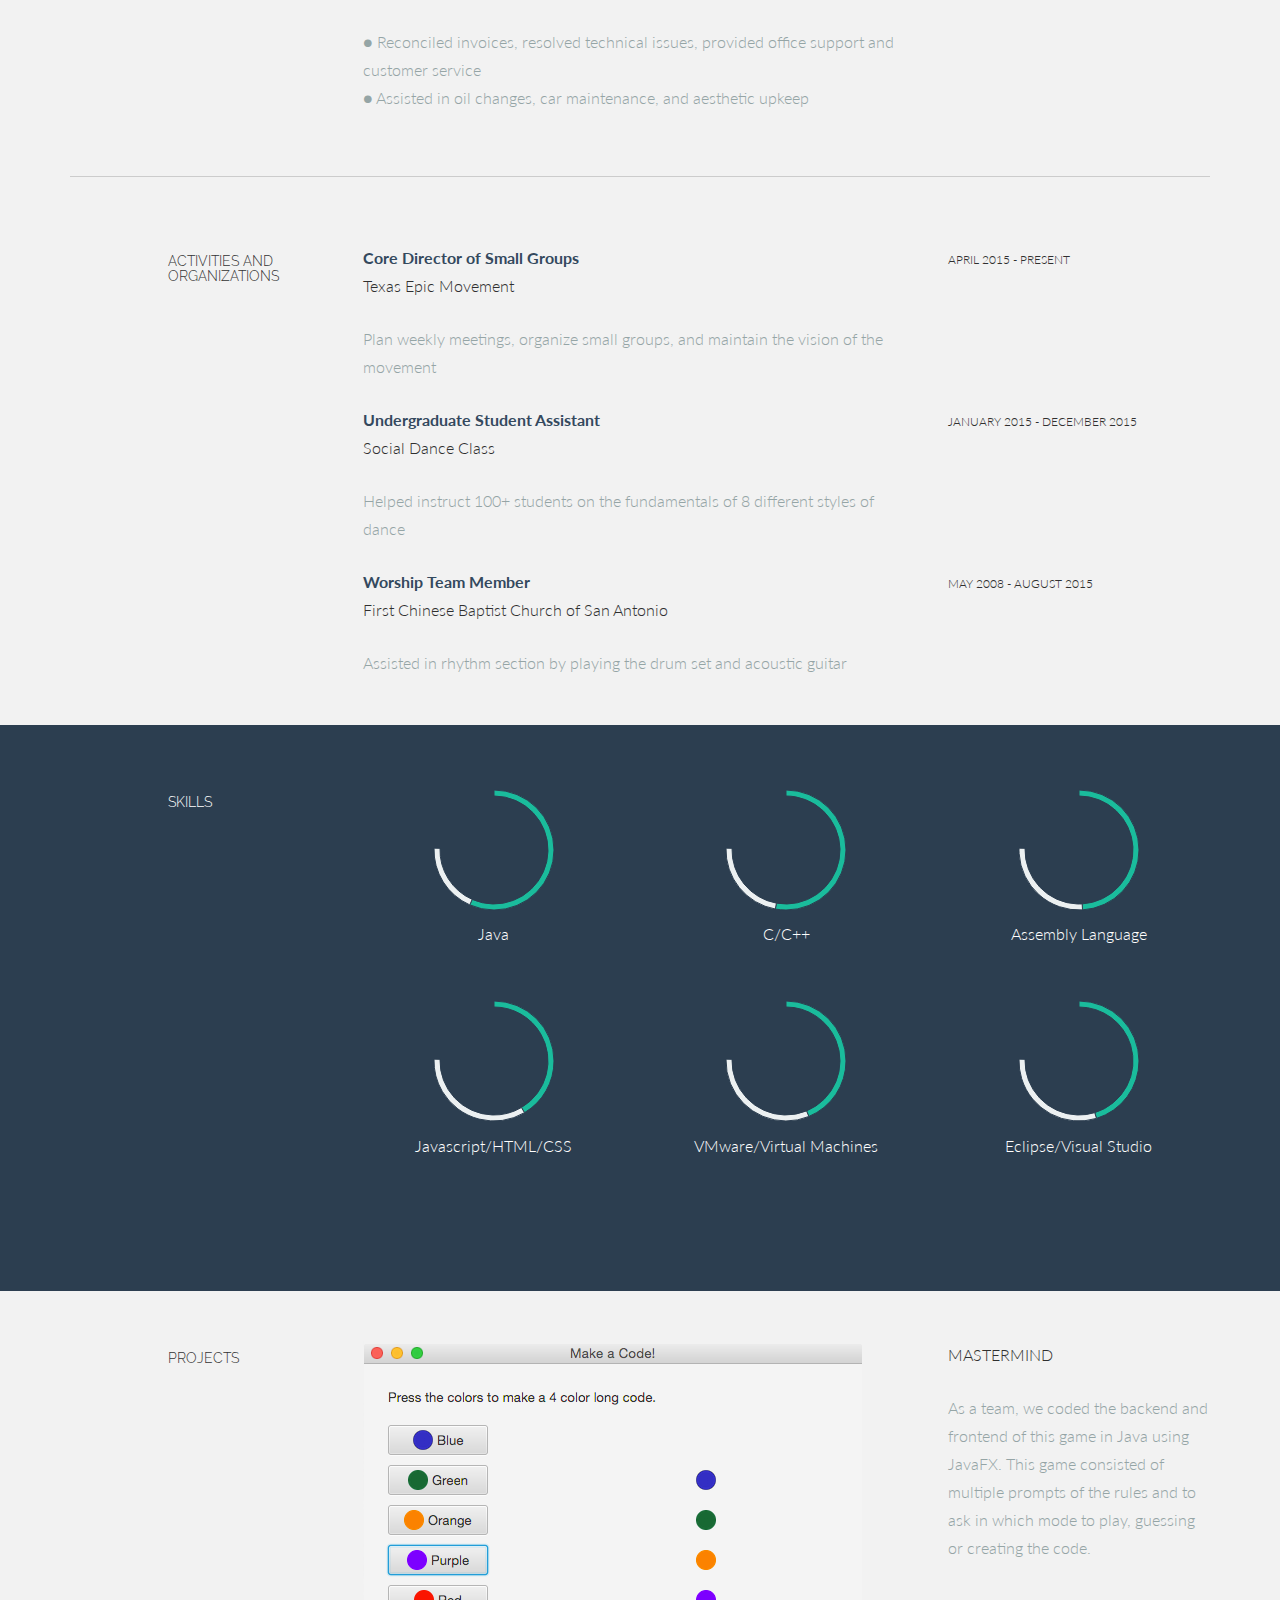
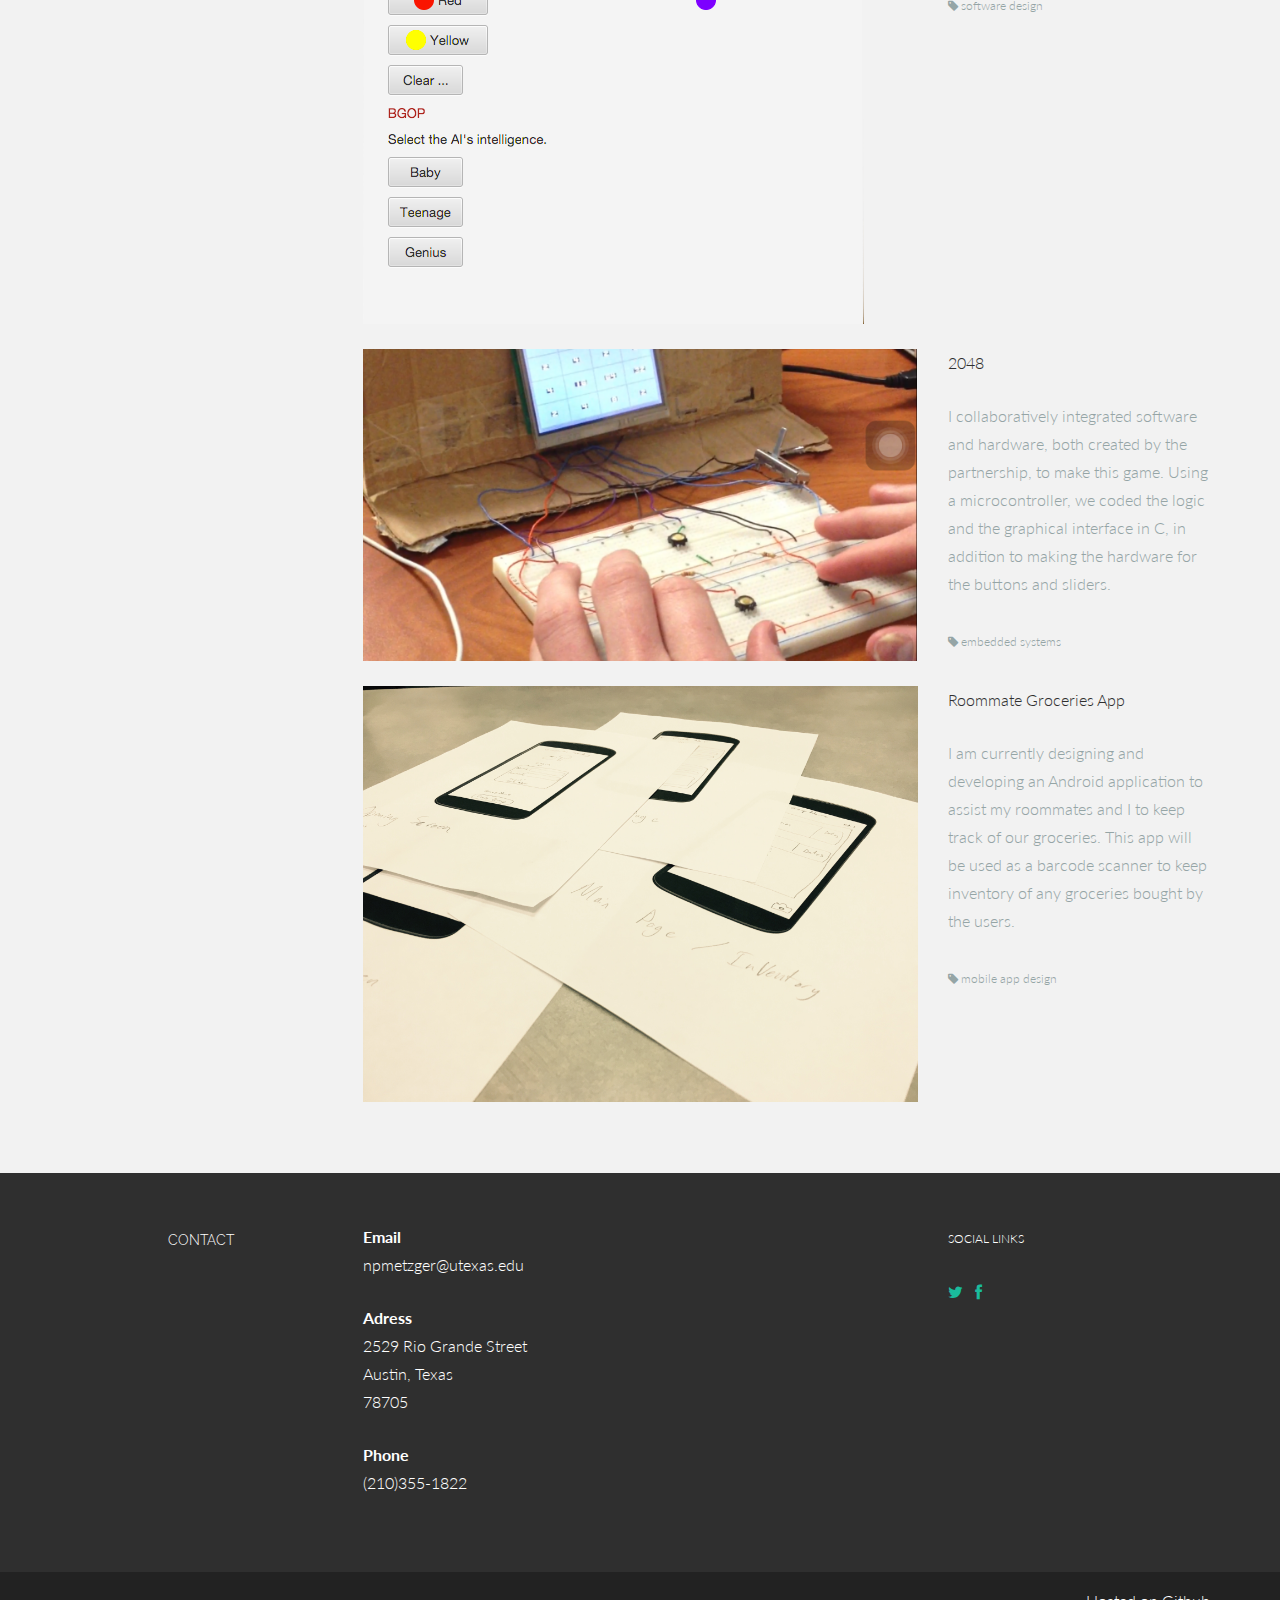
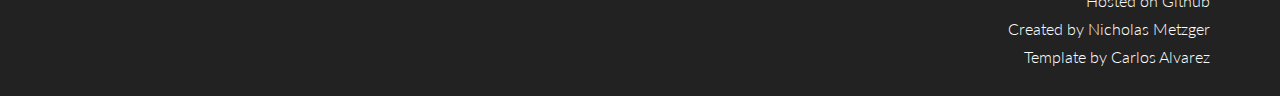
==== commit 72610937: "new speed" ====
--- a/index.html
+++ b/index.html
@@ -37,7 +37,7 @@
 		$(function(){
 			$(".element1").typed({
 			strings: ["Software Engineering | npmetzger@utexas.edu"],
-			typeSpeed: 50,
+			typeSpeed: 70,
 			startDelay: 1000,
 			showCursor: false
 			});
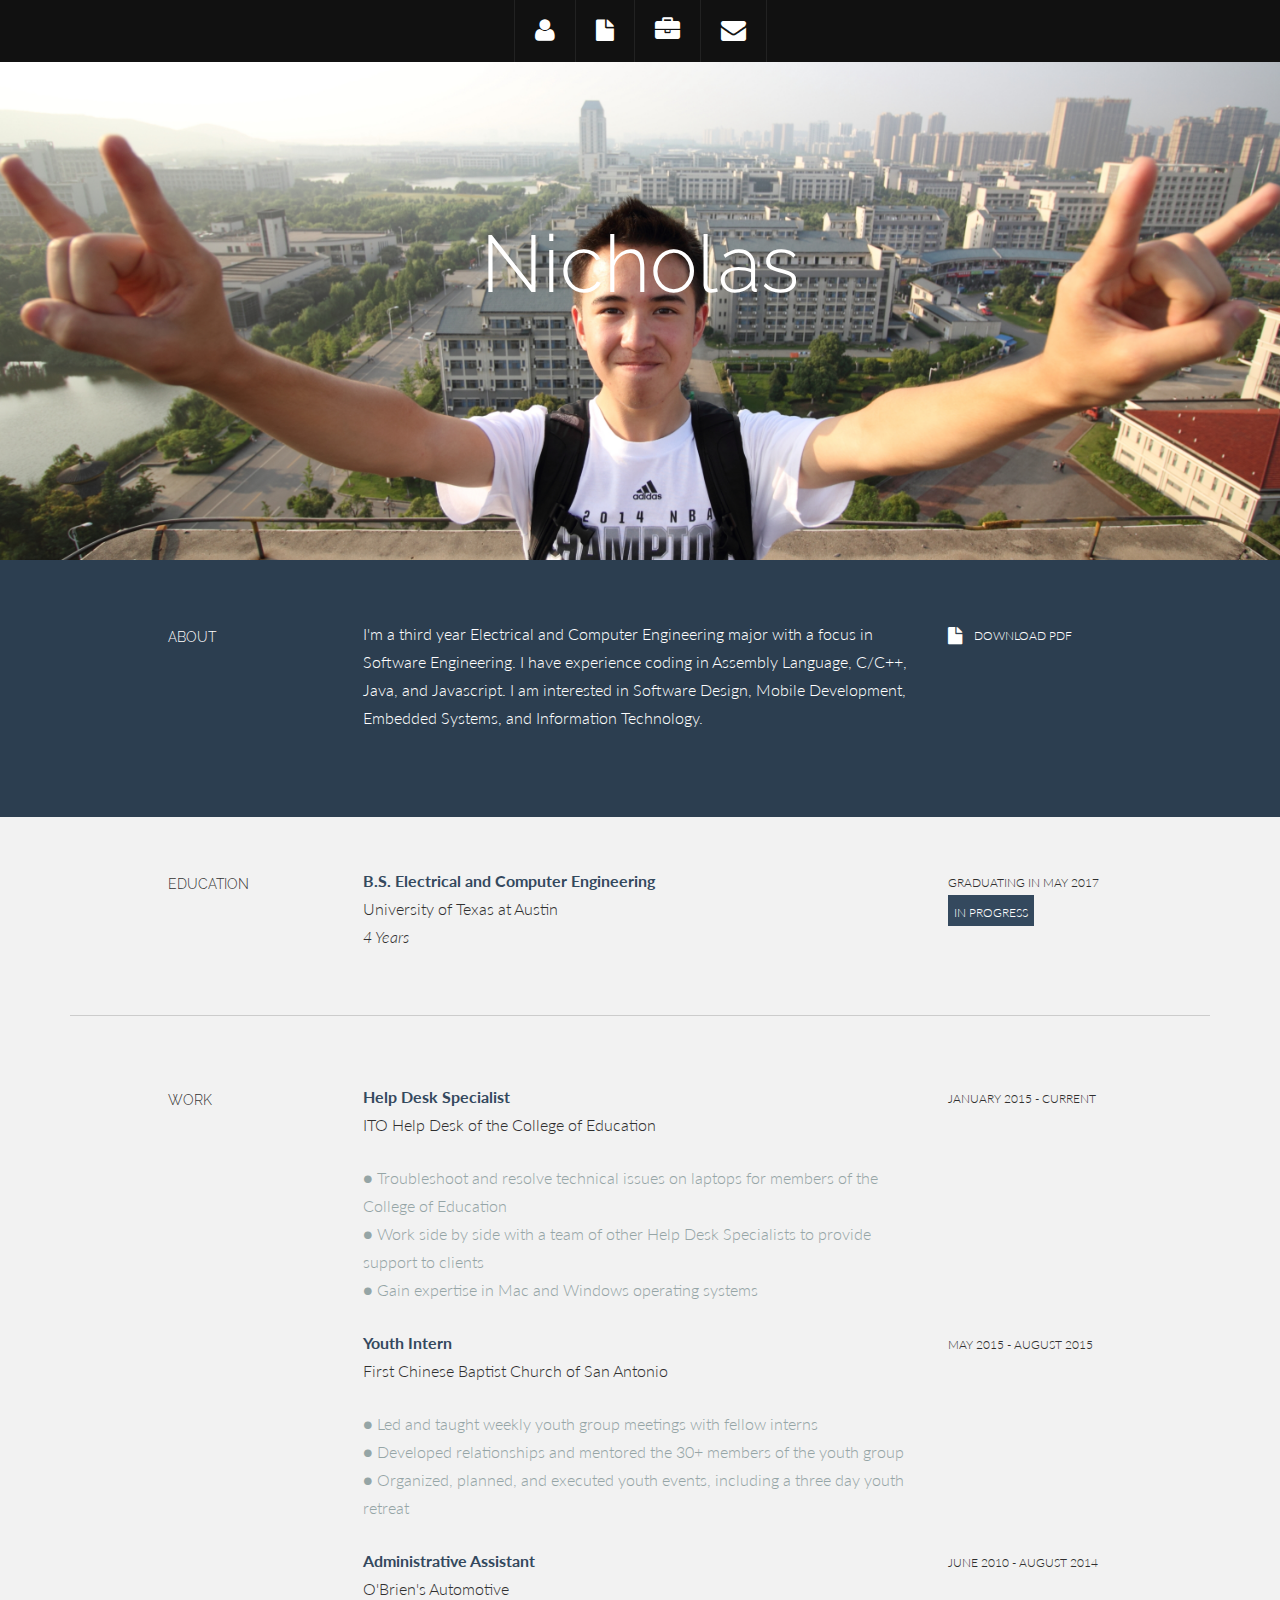
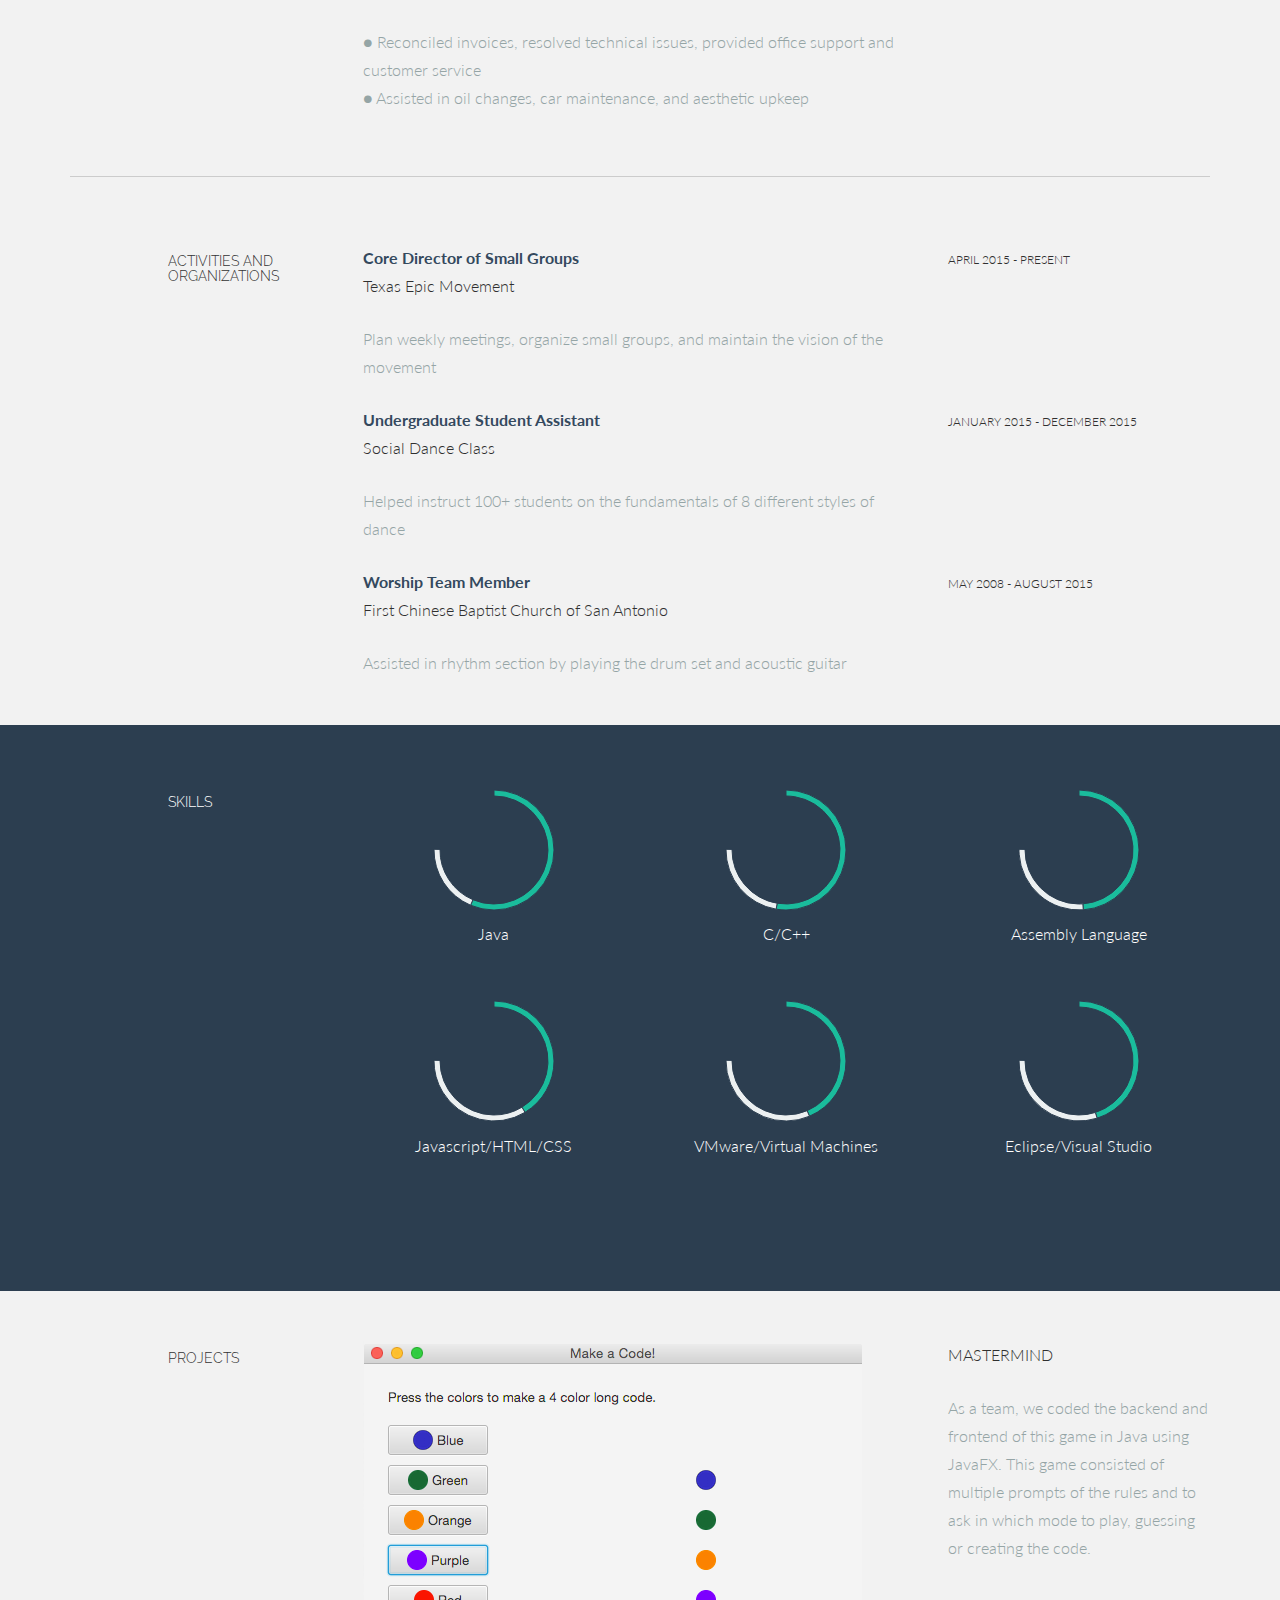
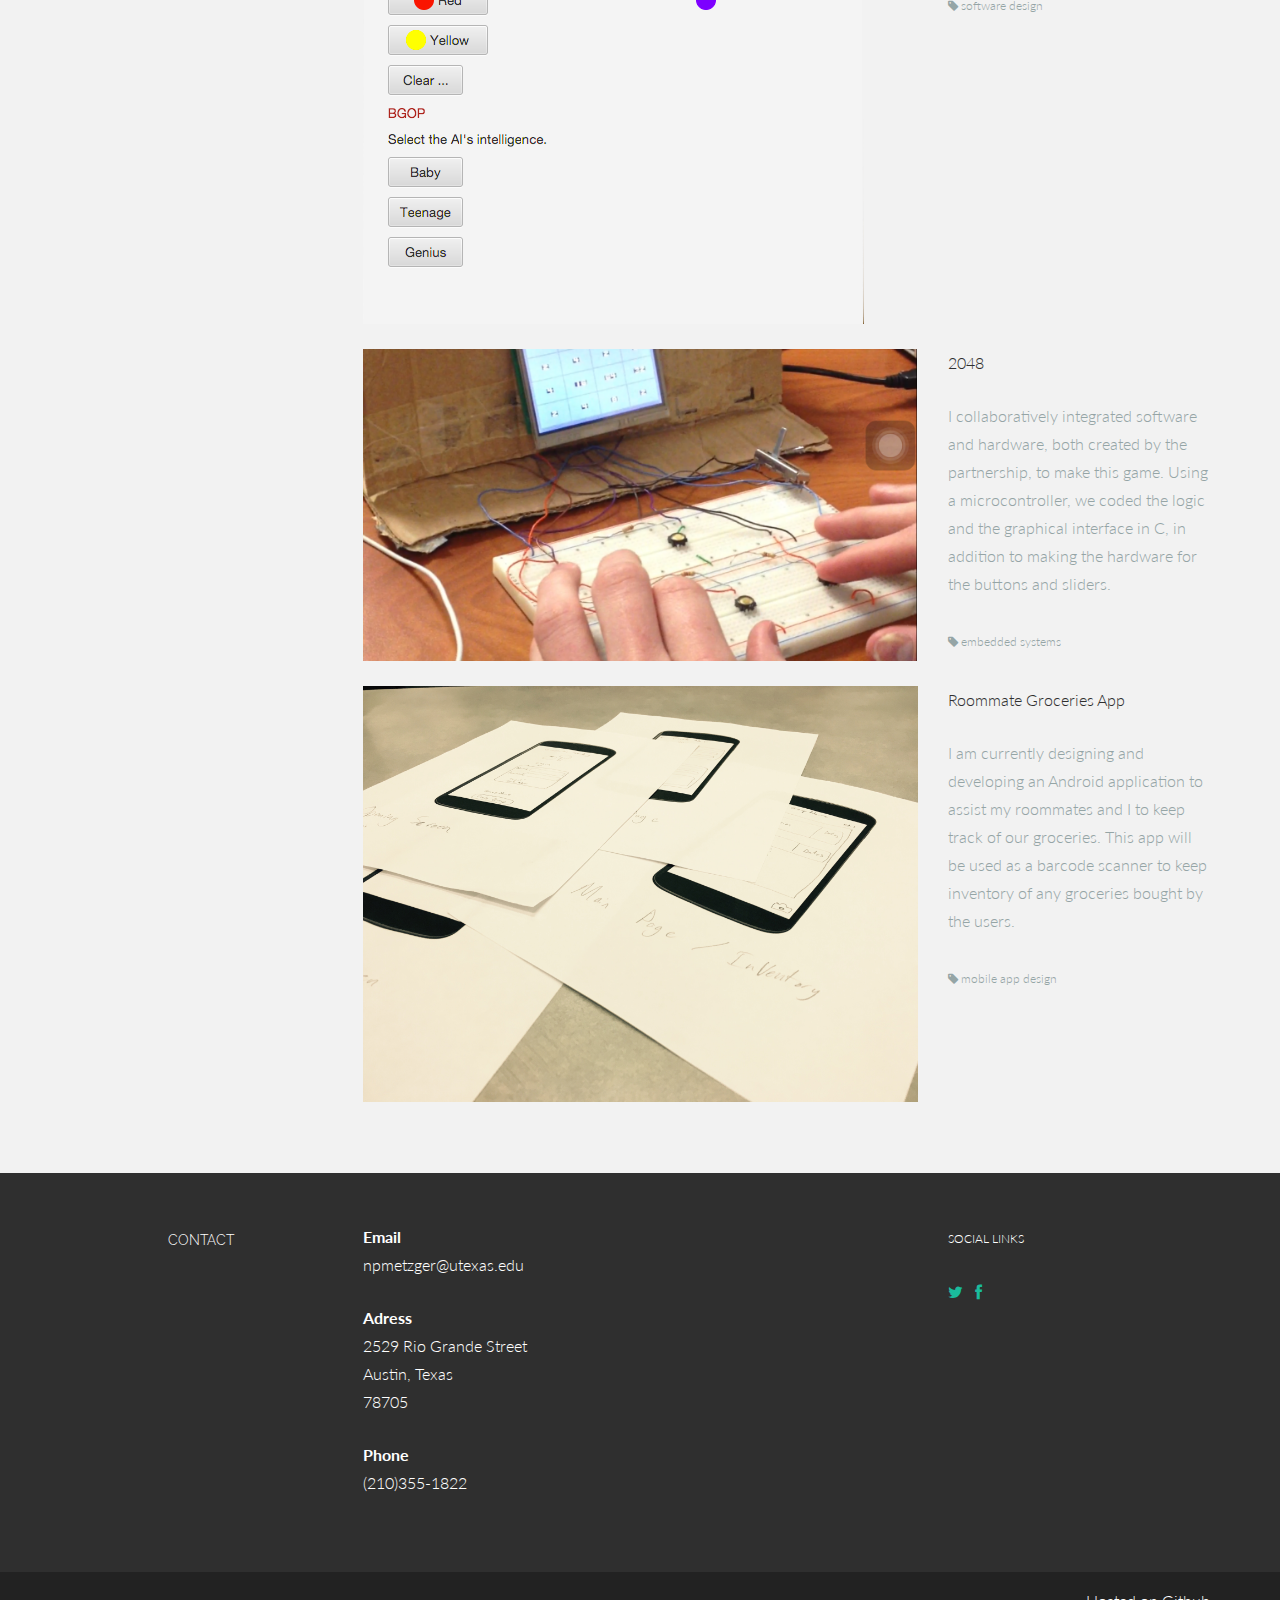
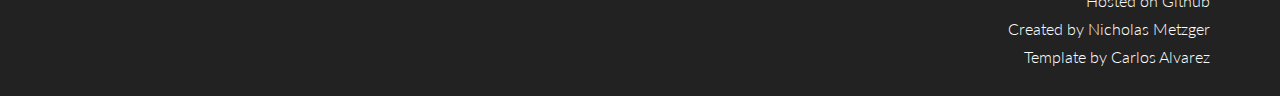
==== commit ffbf4bf9: "new speed" ====
--- a/index.html
+++ b/index.html
@@ -28,7 +28,7 @@
 		$(function(){
 			$(".element").typed({
 			strings: ["Nicholas P. Metzger"],
-			typeSpeed: 30,
+			typeSpeed: 50,
 			showCursor: false
 			});
 	 	});
@@ -37,7 +37,7 @@
 		$(function(){
 			$(".element1").typed({
 			strings: ["Software Engineering | npmetzger@utexas.edu"],
-			typeSpeed: 70,
+			typeSpeed: 30,
 			startDelay: 1000,
 			showCursor: false
 			});
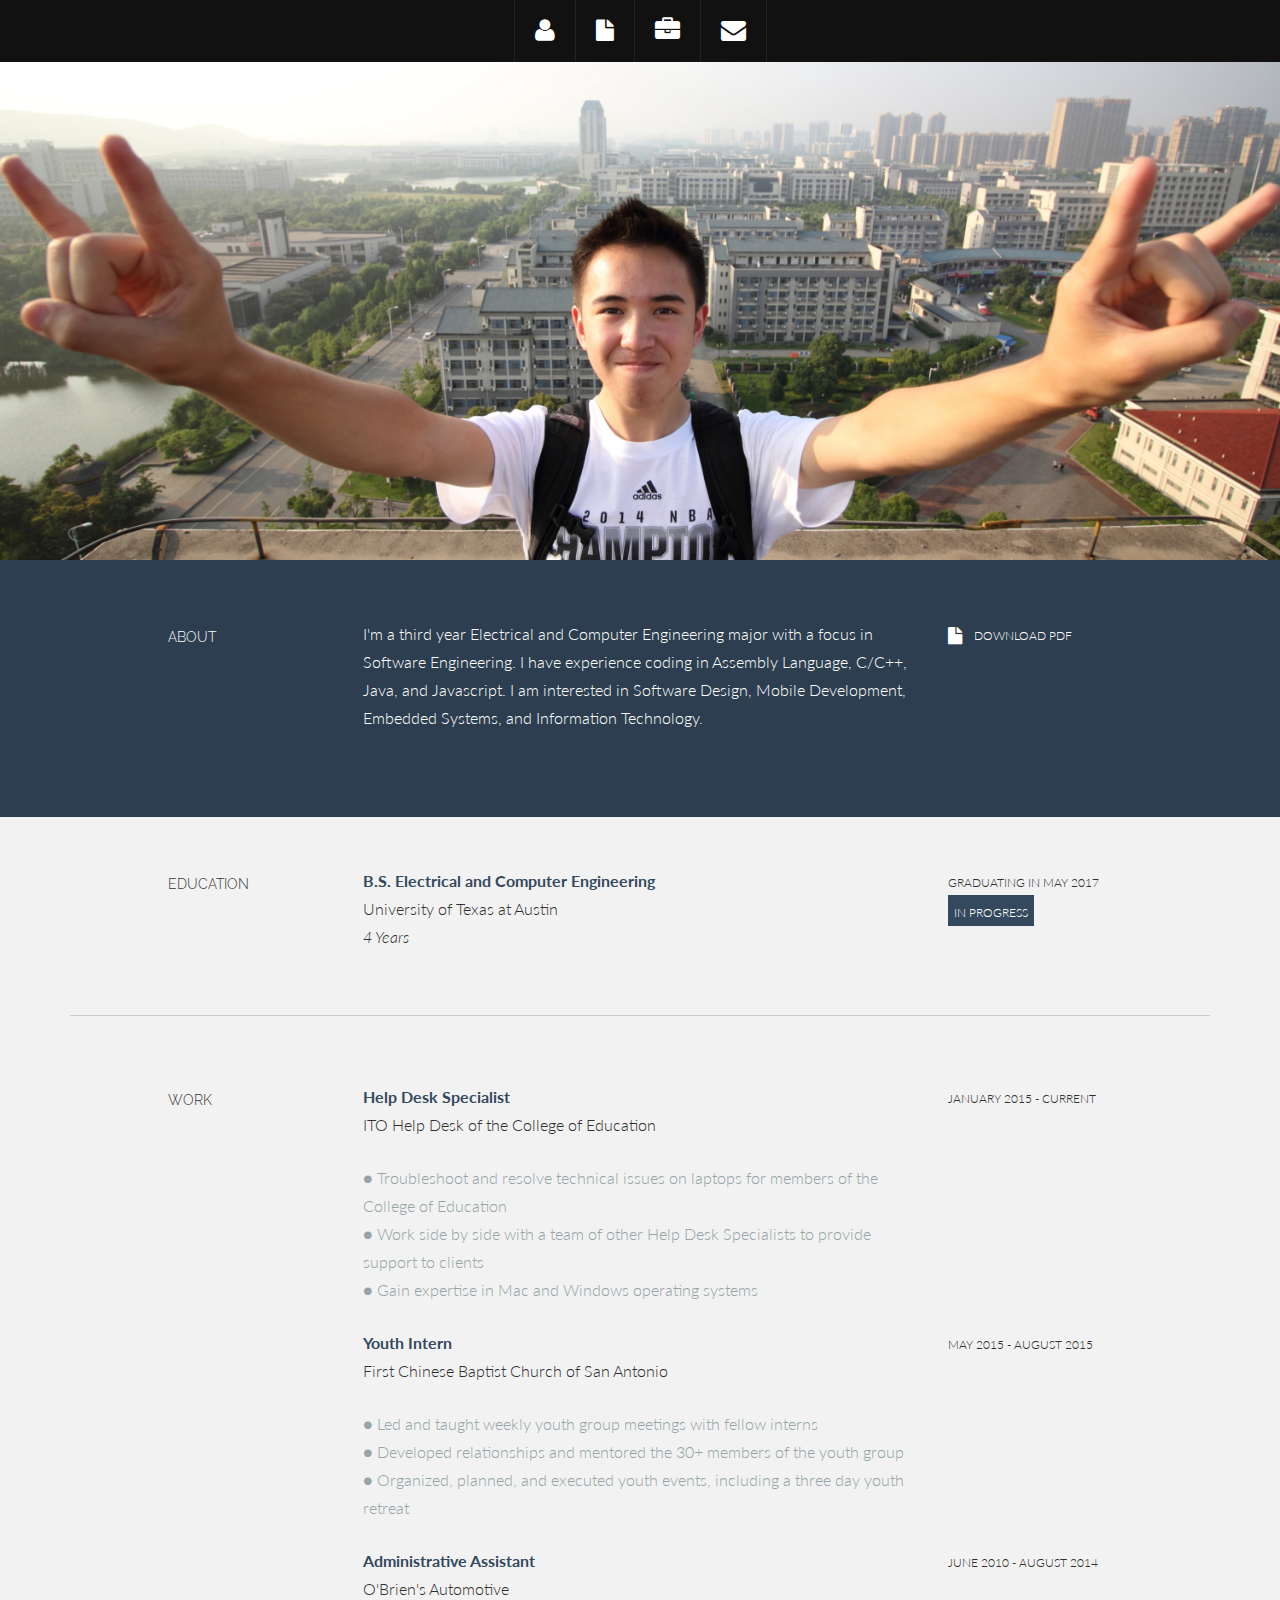
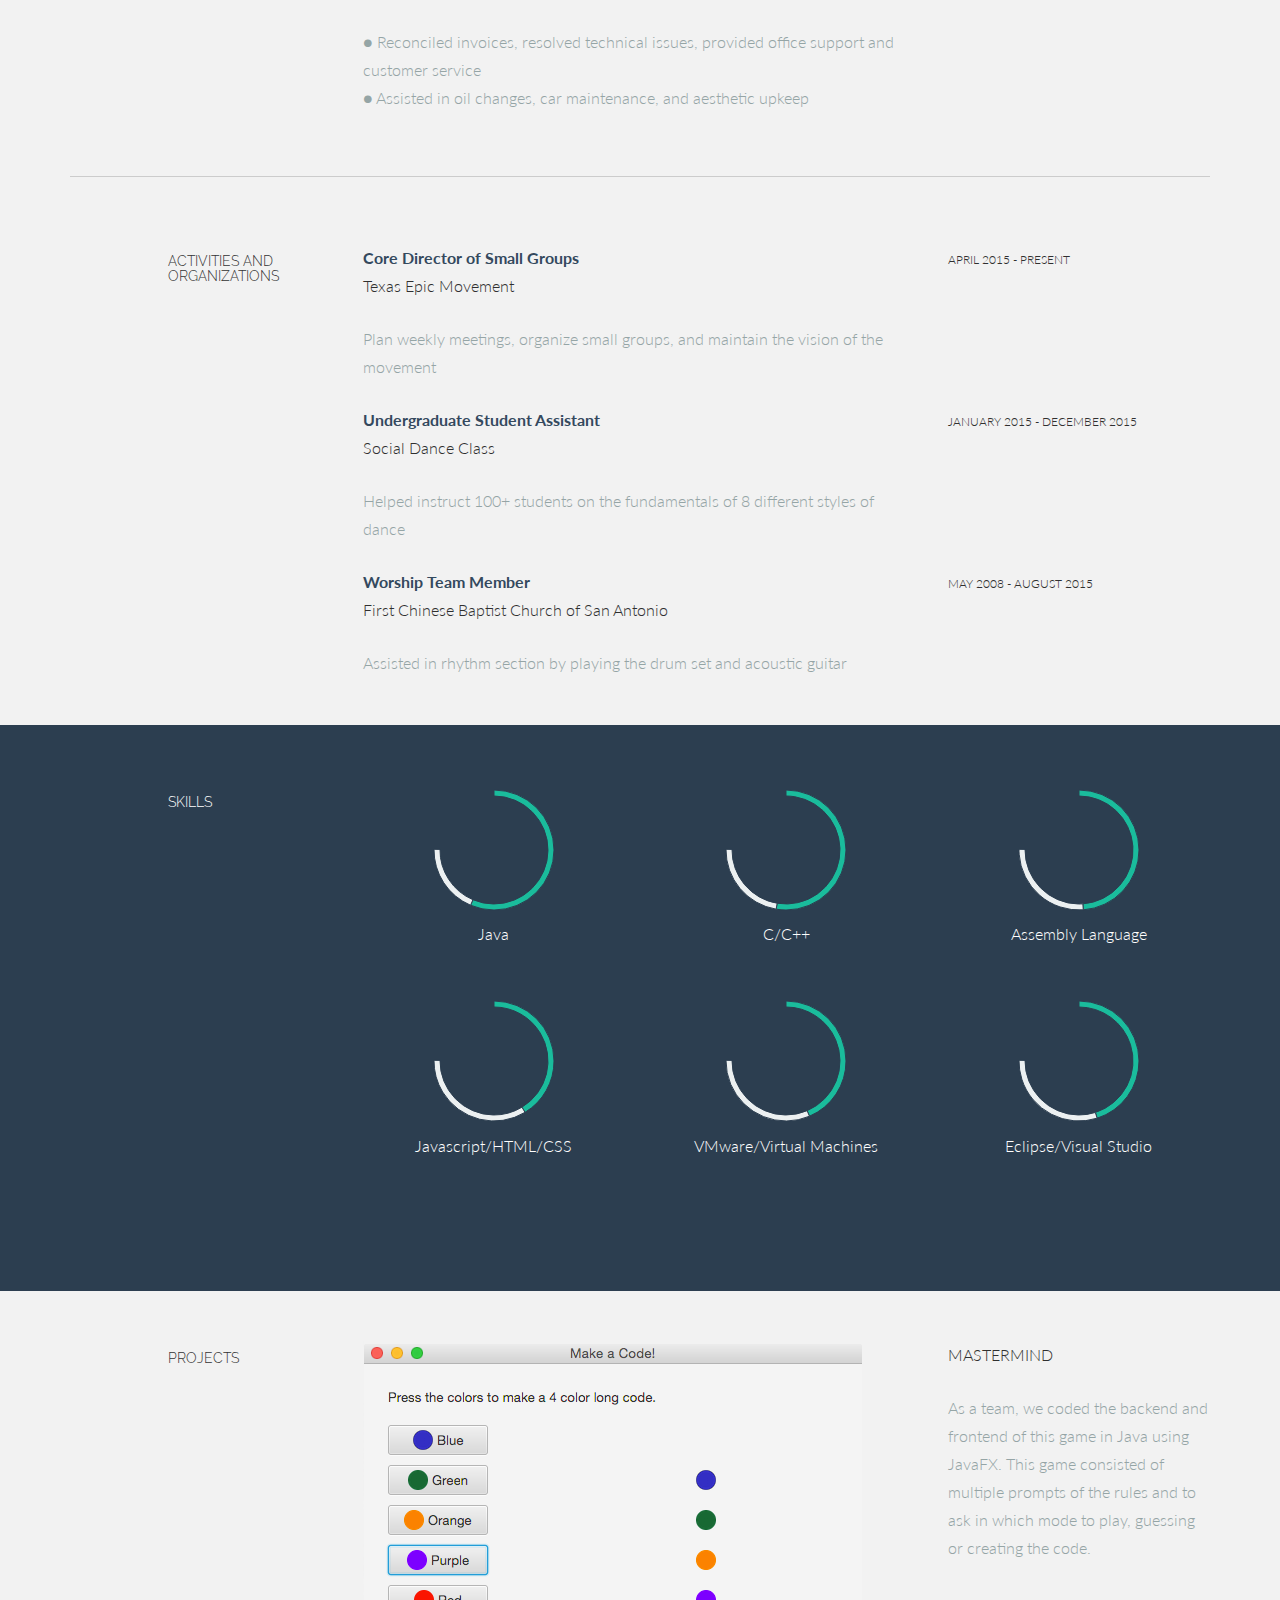
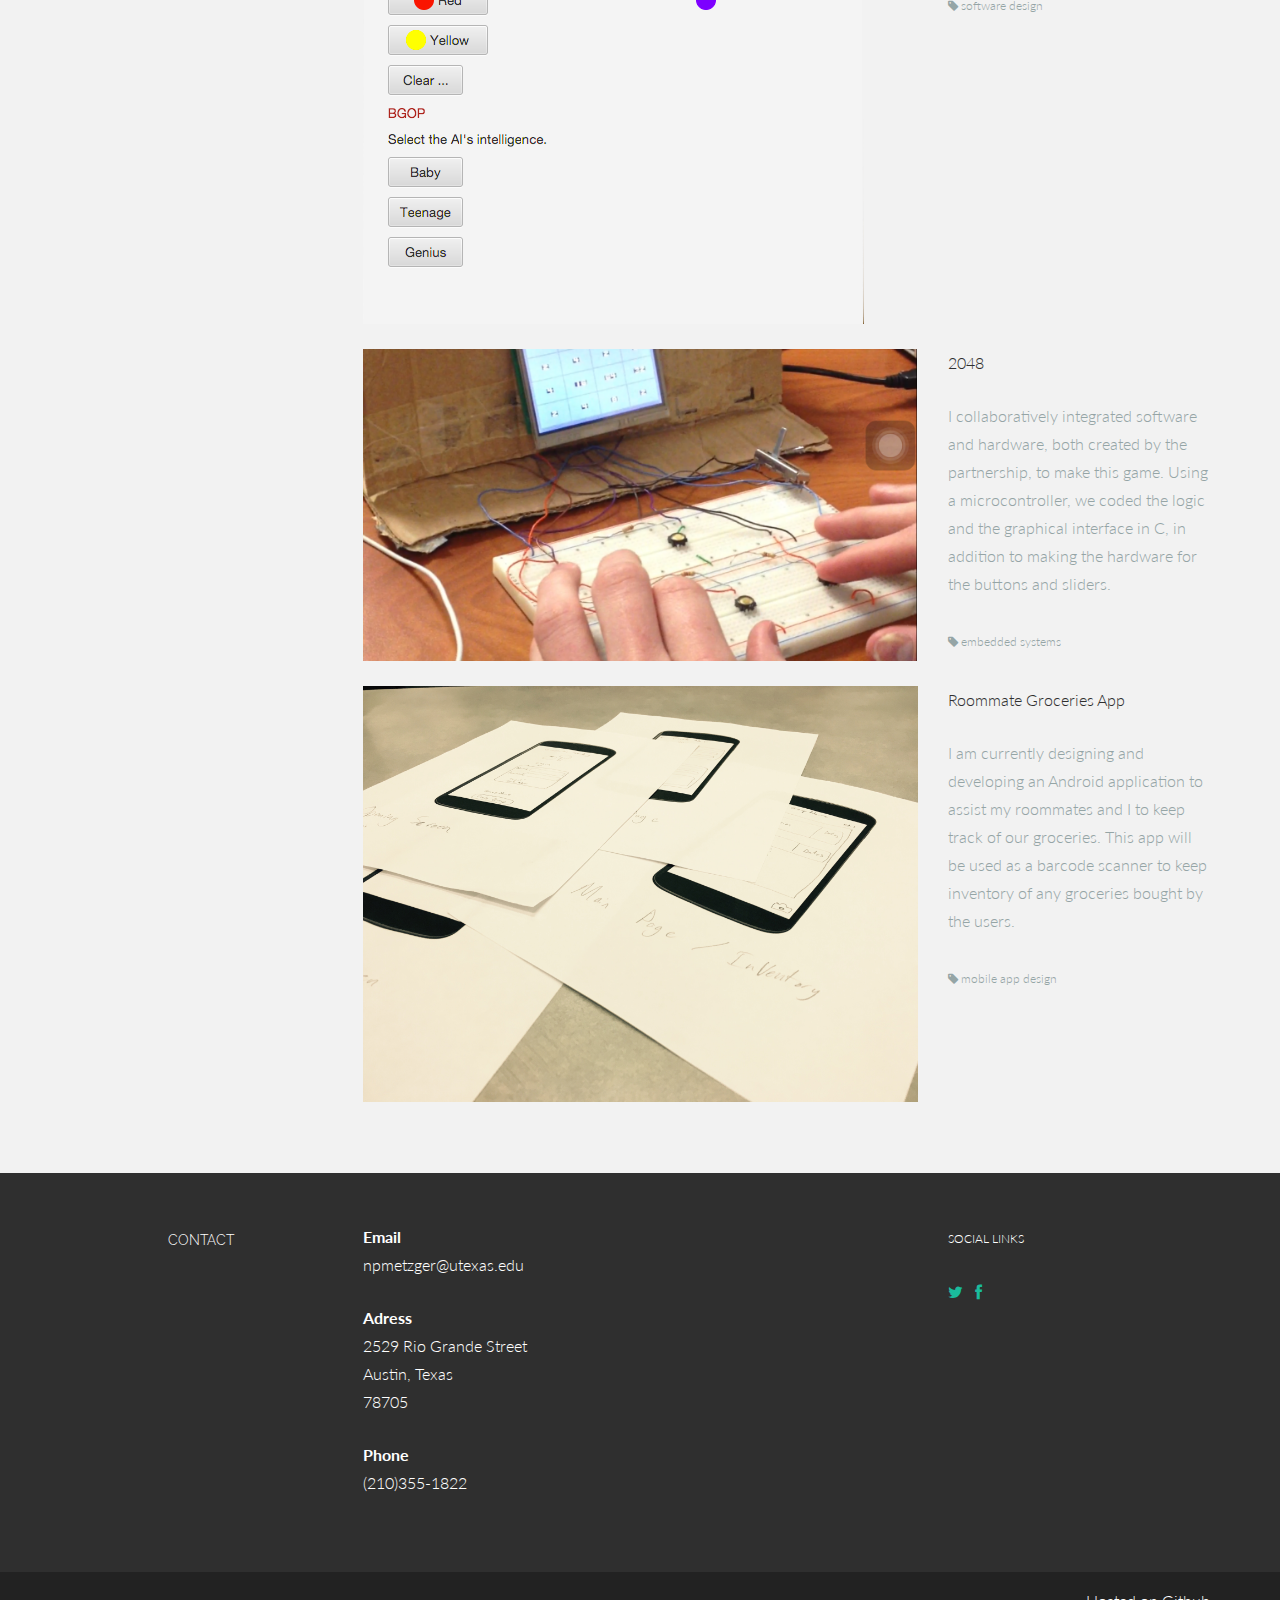
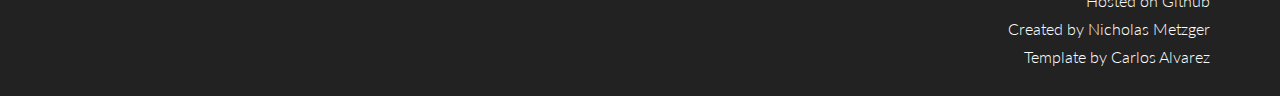
==== commit 54512072: "new" ====
--- a/index.html
+++ b/index.html
@@ -29,6 +29,7 @@
 			$(".element").typed({
 			strings: ["Nicholas P. Metzger"],
 			typeSpeed: 50,
+			startDelay: 1000,
 			showCursor: false
 			});
 	 	});
@@ -38,7 +39,7 @@
 			$(".element1").typed({
 			strings: ["Software Engineering | npmetzger@utexas.edu"],
 			typeSpeed: 30,
-			startDelay: 1000,
+			startDelay: 1500,
 			showCursor: false
 			});
 	 	});
--- a/assets/css/main.css
+++ b/assets/css/main.css
@@ -16,6 +16,18 @@
     -webkit-font-smoothing: antialiased;
     -webkit-overflow-scrolling: touch;
 }
+/* new stuff */
+#particles-js{
+  width: 100%;
+  height: 100%;
+  background-color: #b61924;
+  background-image: url('');
+  background-size: cover;
+  background-position: 50% 50%;
+  background-repeat: no-repeat;
+}
+
+
 
 /* Titles */
 h1, h2, h3, h4, h5, h6 {
